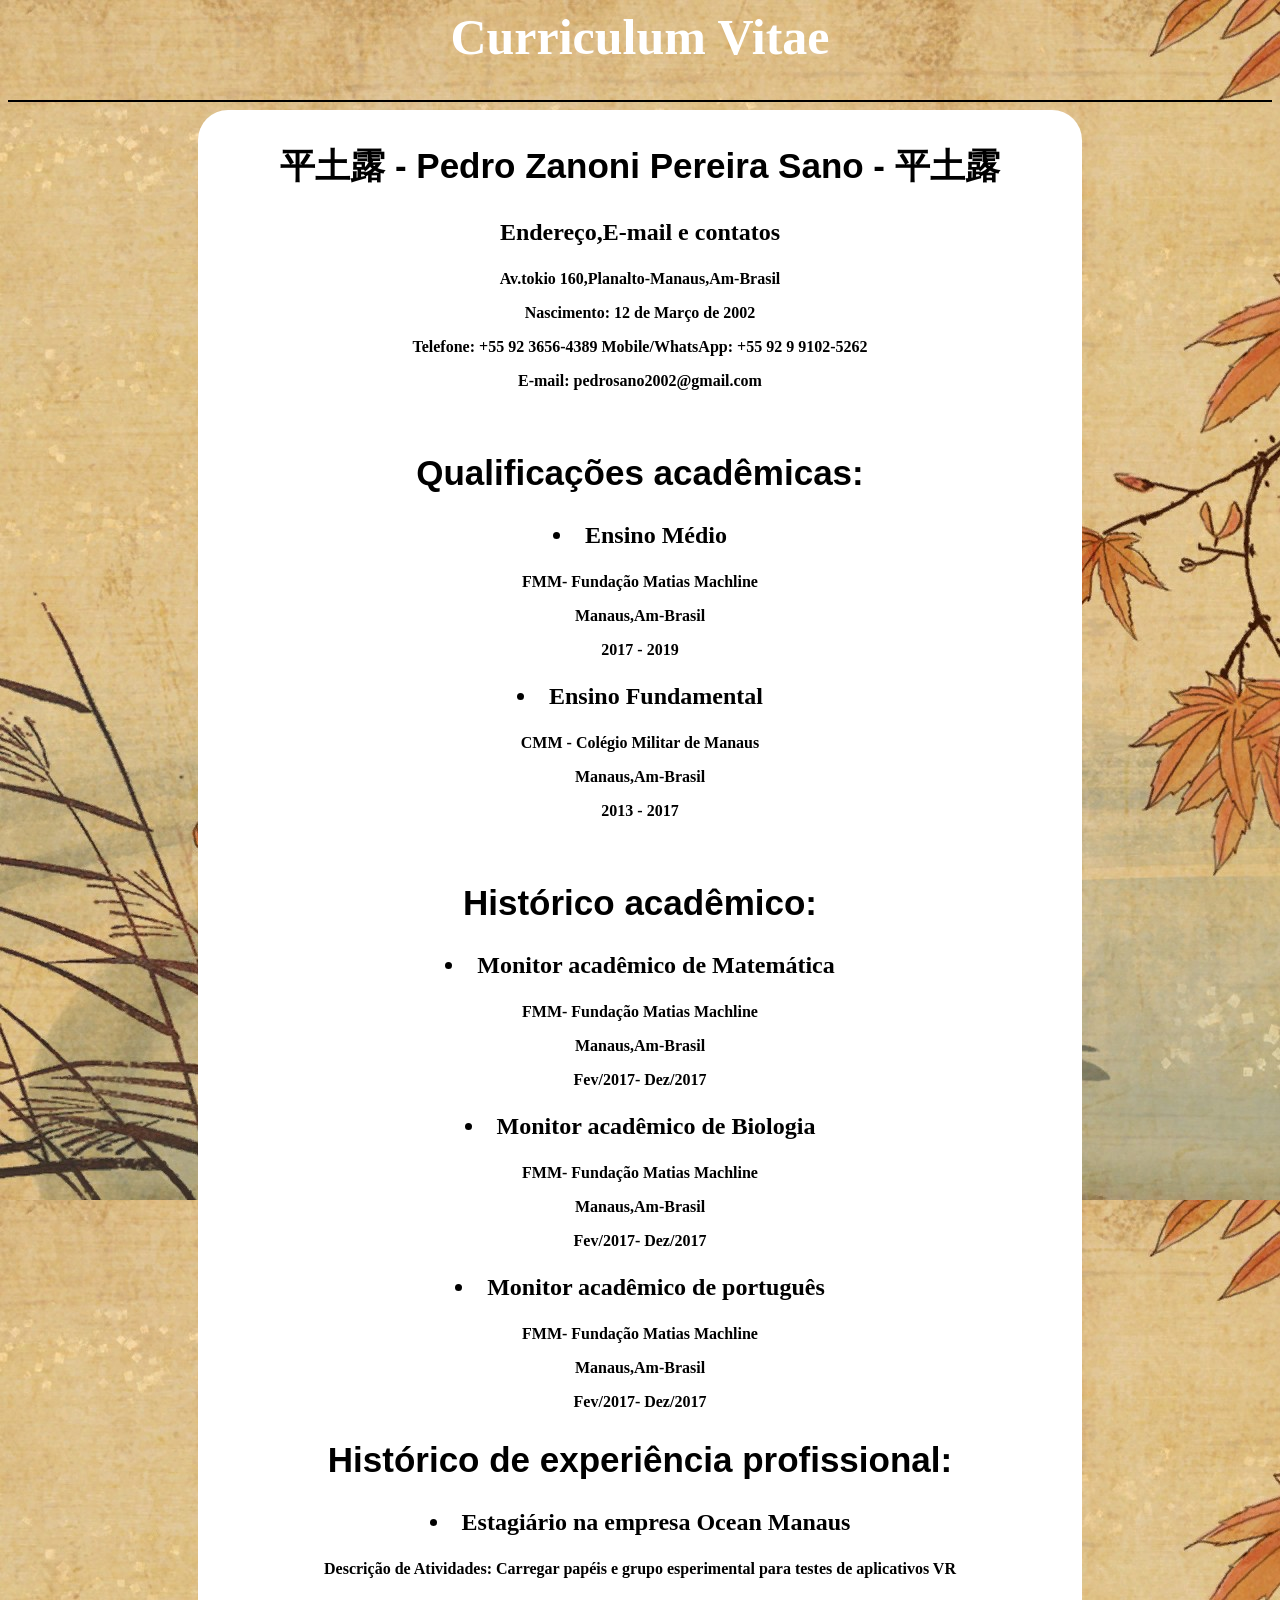
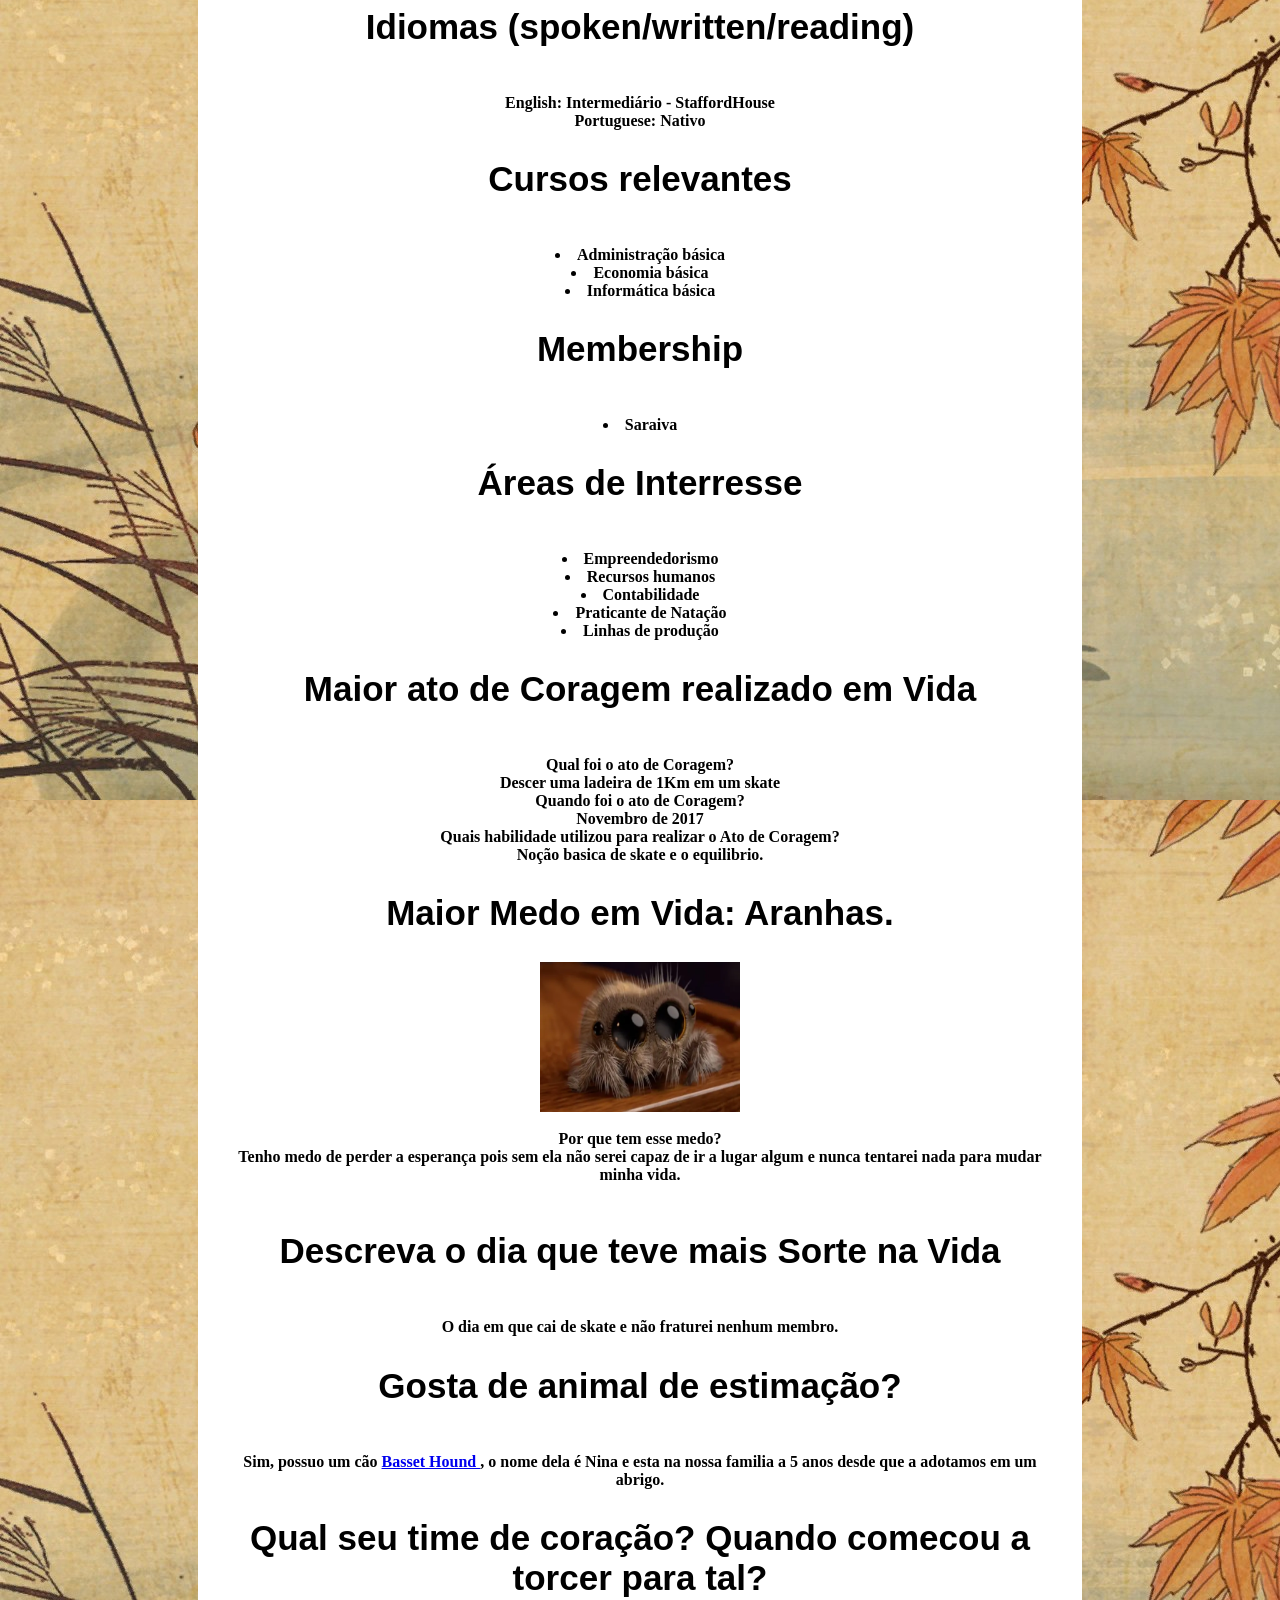
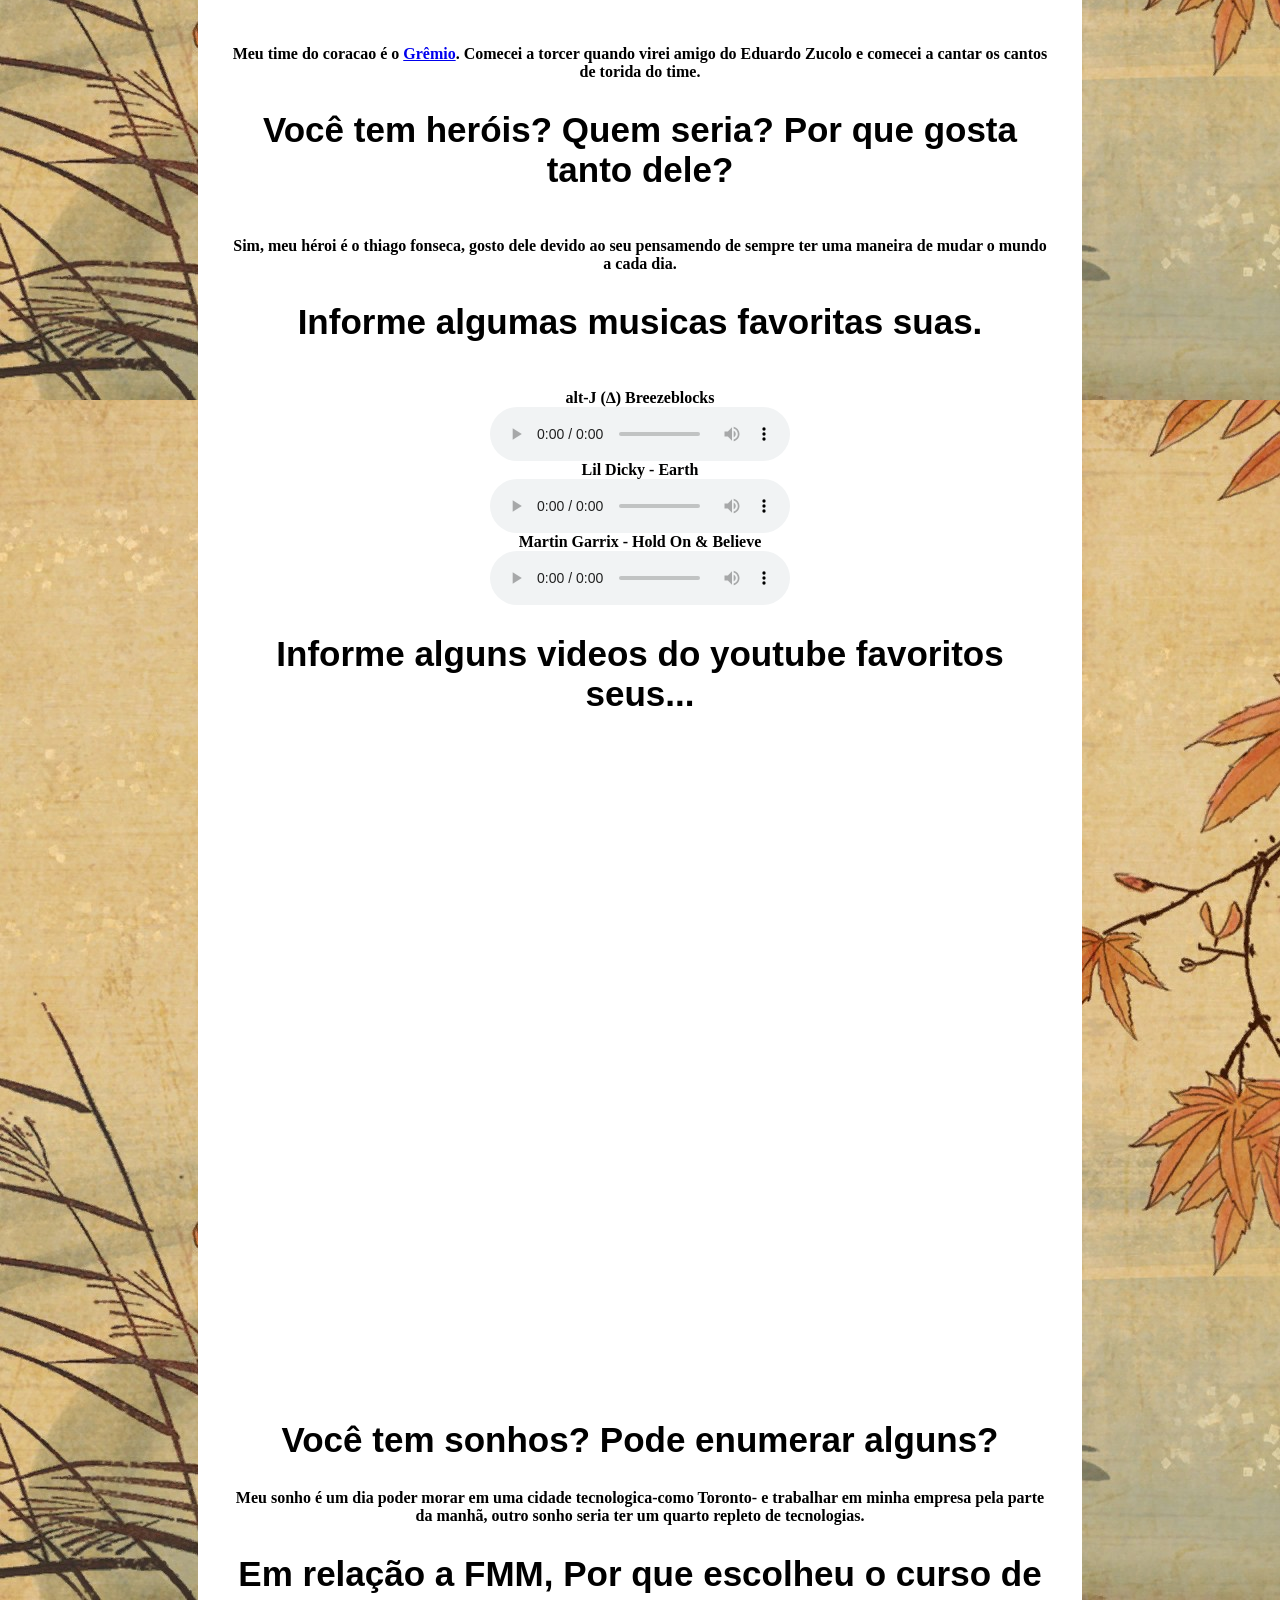
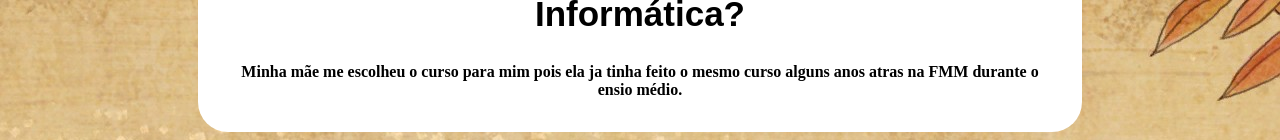
==== index.html @ c04ef2ca "Rename curii.html to index.html" ====
<html>
    <head>
    <title>Documento Pedro Sano</title>
    <meta content ="text/html" charset="utf-8">
  
    </head>
	<LINK rel="stylesheet" href="style.css" >
    <body >
    
        <h1 align="center"> Curriculum Vitae </h1>
       
       
        <hr/>
		
		<table>
		<th>
		
		<!--> <!--><!--> <!--><!--> <!--><!--> <!-->
		 <p><h2>平土露 - Pedro Zanoni Pereira Sano - 平土露</h2></p>
        
        <!--> <!--><!--> <!--><!--> <!--><!--> <!-->
		
        <p><h3> Endereço,E-mail e contatos</u></h3></p>
        <!--> <!--><!--> <!--><!--> <!--><!--> <!-->

        <p>Av.tokio 160,Planalto-Manaus,Am-Brasil</p>
        <p>Nascimento: 12 de Março de 2002</p>
        <p>Telefone: +55 92 3656-4389 Mobile/WhatsApp: +55 92 9 9102-5262 </p>
        <p>E-mail: pedrosano2002@gmail.com </p>
        <p></p>
        <br>
        <!--> <!--><!--> <!--><!--> <!--><!--> <!-->
        <p><h2>Qualificações acadêmicas:</u></h2></p>
        <!--> <!--><!--> <!--><!--> <!--><!--> <!-->
    
    
        <p><h3><li>Ensino Médio</h3></p></li>
        <p>FMM- Fundação Matias Machline</p>
        <p>Manaus,Am-Brasil</p>
        <p>2017 - 2019</p>
 
        <p><h3><li>Ensino Fundamental</h3></p>
        <p>CMM - Colégio Militar de Manaus</p>
        <p>Manaus,Am-Brasil</p>
        <p>2013 - 2017</p>
        <br>
        <!--> <!--><!--> <!--><!--> <!--><!--> <!-->
        <p><h2>Histórico acadêmico:</u></h2></p>
        <!--> <!--><!--> <!--><!--> <!--><!--> <!-->
    
    
        <h3><li>Monitor acadêmico de Matemática</h3>
        <p>FMM- Fundação Matias Machline</p>
        <p>Manaus,Am-Brasil</p>
        <p>Fev/2017- Dez/2017</p>
    
        <h3><li>Monitor acadêmico de Biologia</h3>
        <p>FMM- Fundação Matias Machline</p>
        <p>Manaus,Am-Brasil</p>
        <p>Fev/2017- Dez/2017</p>
    
       <h3><li>Monitor acadêmico de português</h3>
        <p>FMM- Fundação Matias Machline</p>
        <p>Manaus,Am-Brasil</p>
        <p>Fev/2017- Dez/2017</p>
        <!--> <!--><!--> <!--><!--> <!--><!--> <!-->
        <p><h2>Histórico de experiência profissional: </h2></p>
        <!--> <!--><!--> <!--><!--> <!--><!--> <!-->
    
    
        <h3><li>Estagiário na empresa Ocean Manaus</h3>
        <p>Descrição de Atividades:</u> Carregar papéis e grupo esperimental para testes de aplicativos VR</p>
    
        <!--> <!--><!--> <!--><!--> <!--><!--> <!-->
        <p><h2>Idiomas (spoken/written/reading)</u></h2></p>
        <!--> <!--><!--> <!--><!--> <!--><!--> <!-->
        <br><b>English: Intermediário - StaffordHouse</b>
        <br><b>Portuguese: Nativo</b>
    
        <!--> <!--><!--> <!--><!--> <!--><!--> <!-->
        <p><h2>Cursos relevantes</u></h2></p>
        <!--> <!--><!--> <!--><!--> <!--><!--> <!-->
        <br><li>Administração básica
        <br><li>Economia básica
        <br><li>Informática básica
    
        <!--> <!--><!--> <!--><!--> <!--><!--> <!-->
        <p><h2>Membership</u></h2></p>
        <!--> <!--><!--> <!--><!--> <!--><!--> <!-->
        <br><li>Saraiva
    
        <!--> <!--><!--> <!--><!--> <!--><!--> <!-->
        <p><h2>Áreas de Interresse</u></h2></p>
        <!--> <!--><!--> <!--><!--> <!--><!--> <!-->
        <br><li>Empreendedorismo
        <br> <li>Recursos humanos
        <br><li>Contabilidade
        <br><li>Praticante de Natação
        <br><li>Linhas de produção
    
        <!--> <!--><!--> <!--><!--> <!--><!--> <!-->
        <p><h2>Maior ato de Coragem realizado em Vida</u></h2></p>
        <!--> <!--><!--> <!--><!--> <!--><!--> <!-->
        <br>Qual foi o ato de Coragem?</u>
        <br>Descer uma ladeira de 1Km em um skate
        <br>Quando foi o ato de Coragem?</u>
        <br>Novembro de 2017
        <br>Quais habilidade utilizou para realizar o Ato de Coragem?</u>
        <br>Noção basica de skate e o equilibrio. <br>       
       
         <!--> <!--><!--> <!--><!--> <!--><!--> <!-->
        <p><h2>Maior Medo em Vida: Aranhas. </u></h2></p>
		<img width="200px" height="150px" src="ara.jpg"/> 
        <!--> <!--><!--> <!--><!--> <!--><!--> <!-->
         <br>
         
           <br>Por que tem esse medo?</u>
           <br>Tenho medo de perder a esperança pois sem ela não serei capaz de ir a lugar algum e nunca tentarei nada para mudar minha vida.
        <br><br>
        <!--> <!--><!--> <!--><!--> <!--><!--> <!-->
        <p><h2>Descreva o dia que teve mais Sorte na Vida</u></h2></p>
        <!--> <!--><!--> <!--><!--> <!--><!--> <!-->
        <br>O dia em que cai de skate e não fraturei nenhum membro.
        <br>
        <!--> <!--><!--> <!--><!--> <!--><!--> <!-->
        <p><h2>Gosta de animal de estimação?</u></h2></p>
        <!--> <!--><!--> <!--><!--> <!--><!--> <!-->
        <br>Sim, possuo um cão <A href="https://tudosobrecachorros.com.br/basset-hound/" TARGET="_blank">Basset Hound <a>, o nome dela é Nina e esta na nossa familia a 5 anos desde que a adotamos em um abrigo.
    
      <br>
        <!--> <!--><!--> <!--><!--> <!--><!--> <!-->
        <p><h2>Qual seu time de coração? Quando comecou a torcer para tal?</h2></p></u>
        <!--> <!--><!--> <!--><!--> <!--><!--> <!-->
    
        <br>Meu time do coracao é o <A href="https://gremiomania.com.br/" TARGET="_blank" >Grêmio</a>. Comecei a torcer quando virei amigo do Eduardo Zucolo e comecei a cantar os cantos de torida do time.
        <br>
        <!--> <!--><!--> <!--><!--> <!--><!--> <!-->
        <p><h2>Você tem heróis? Quem seria? Por que gosta tanto dele?</h2></p></u>
        <!--> <!--><!--> <!--><!--> <!--><!--> <!-->
      <br>
        Sim, meu héroi é o thiago fonseca, gosto dele devido ao seu pensamendo de sempre ter uma maneira de mudar o mundo a cada dia.
        <br>
        <!--> <!--><!--> <!--><!--> <!--><!--> <!-->
        <p><h2>Informe algumas musicas favoritas suas.</h2></p></u>
        <!--> <!--><!--> <!--><!--> <!--><!--> <!-->
     
      <br>
		alt-J (∆) Breezeblocks<br>
       <audio controls>

			<source src="musica1.mp3" type="audio/mp3">

			Seu navegador não suporta áudio tag. 
		</audio>
	  <br>
	  Lil Dicky - Earth<br>
		<audio controls>

			<source src="musica2.mp3" type="audio/mp3">

			Seu navegador não suporta áudio tag.
		</audio>
	   <br>
		Martin Garrix - Hold On & Believe<br>
		<audio controls>

			<source src="musica3.mp3" type="audio/mp3">

			Seu navegador não suporta áudio tag. 
		</audio>
    <br>

      <!--> <!--><!--> <!--><!--> <!--><!--> <!-->
        <p><h2>Informe alguns videos do youtube favoritos seus...</h2></p></u>
      <!--> <!--><!--> <!--><!--> <!--><!--> <!-->
           
            <br>
			<iframe width="460" height="315" src="https://www.youtube.com/embed/Vo6HXsHgizc" frameborder="0" allow="accelerometer; autoplay; encrypted-media; gyroscope; picture-in-picture" allowfullscreen></iframe>
			<br>
			<iframe width="460" height="315" src="https://www.youtube.com/embed/yWd4mzGqQYo" frameborder="0" allow="accelerometer; autoplay; encrypted-media; gyroscope; picture-in-picture" allowfullscreen></iframe>
			<br>
       
        <!--> <!--><!--> <!--><!--> <!--><!--> <!-->
        <p><h2>Você tem sonhos? Pode enumerar alguns?</h2></p></u>
        <!--> <!--><!--> <!--><!--> <!--><!--> <!-->
			Meu sonho é um dia poder morar em uma cidade tecnologica-como Toronto- e trabalhar em minha empresa pela parte da manhã, outro sonho seria ter um quarto repleto de tecnologias.
		<br>
        <!--> <!--><!--> <!--><!--> <!--><!--> <!-->
        <p><h2>Em relação a FMM, Por que escolheu o curso de Informática?</h2></p></u>
        <!--> <!--><!--> <!--><!--> <!--><!--> <!-->
        Minha mãe me escolheu o curso para mim pois ela ja tinha feito o mesmo curso alguns anos atras na FMM durante o ensio médio.
       
    
    
    </th>
		</table>
    </body>
 </html>
---- style.css ----
body{
	background-image: url("b.jpg");
}
table{
background-color:white;
	text-align:center;
	align:center;
	border-radius:30px;
	size:60px;
	margin:auto;
	padding:30px;
	width:70%;
}
h3{color:black;
 font-size:24px; 
 font-family:tahoma;
 }

h1{
	color:white;
 font-size:50px; 
 font-family:timesnewroman;
 }


 h2{color:black ;
 font-size:35px; 
 font-family:arial;
 }
 hr{
	 height:2px;
	 background-color:black;
	 border-style:none;
 }
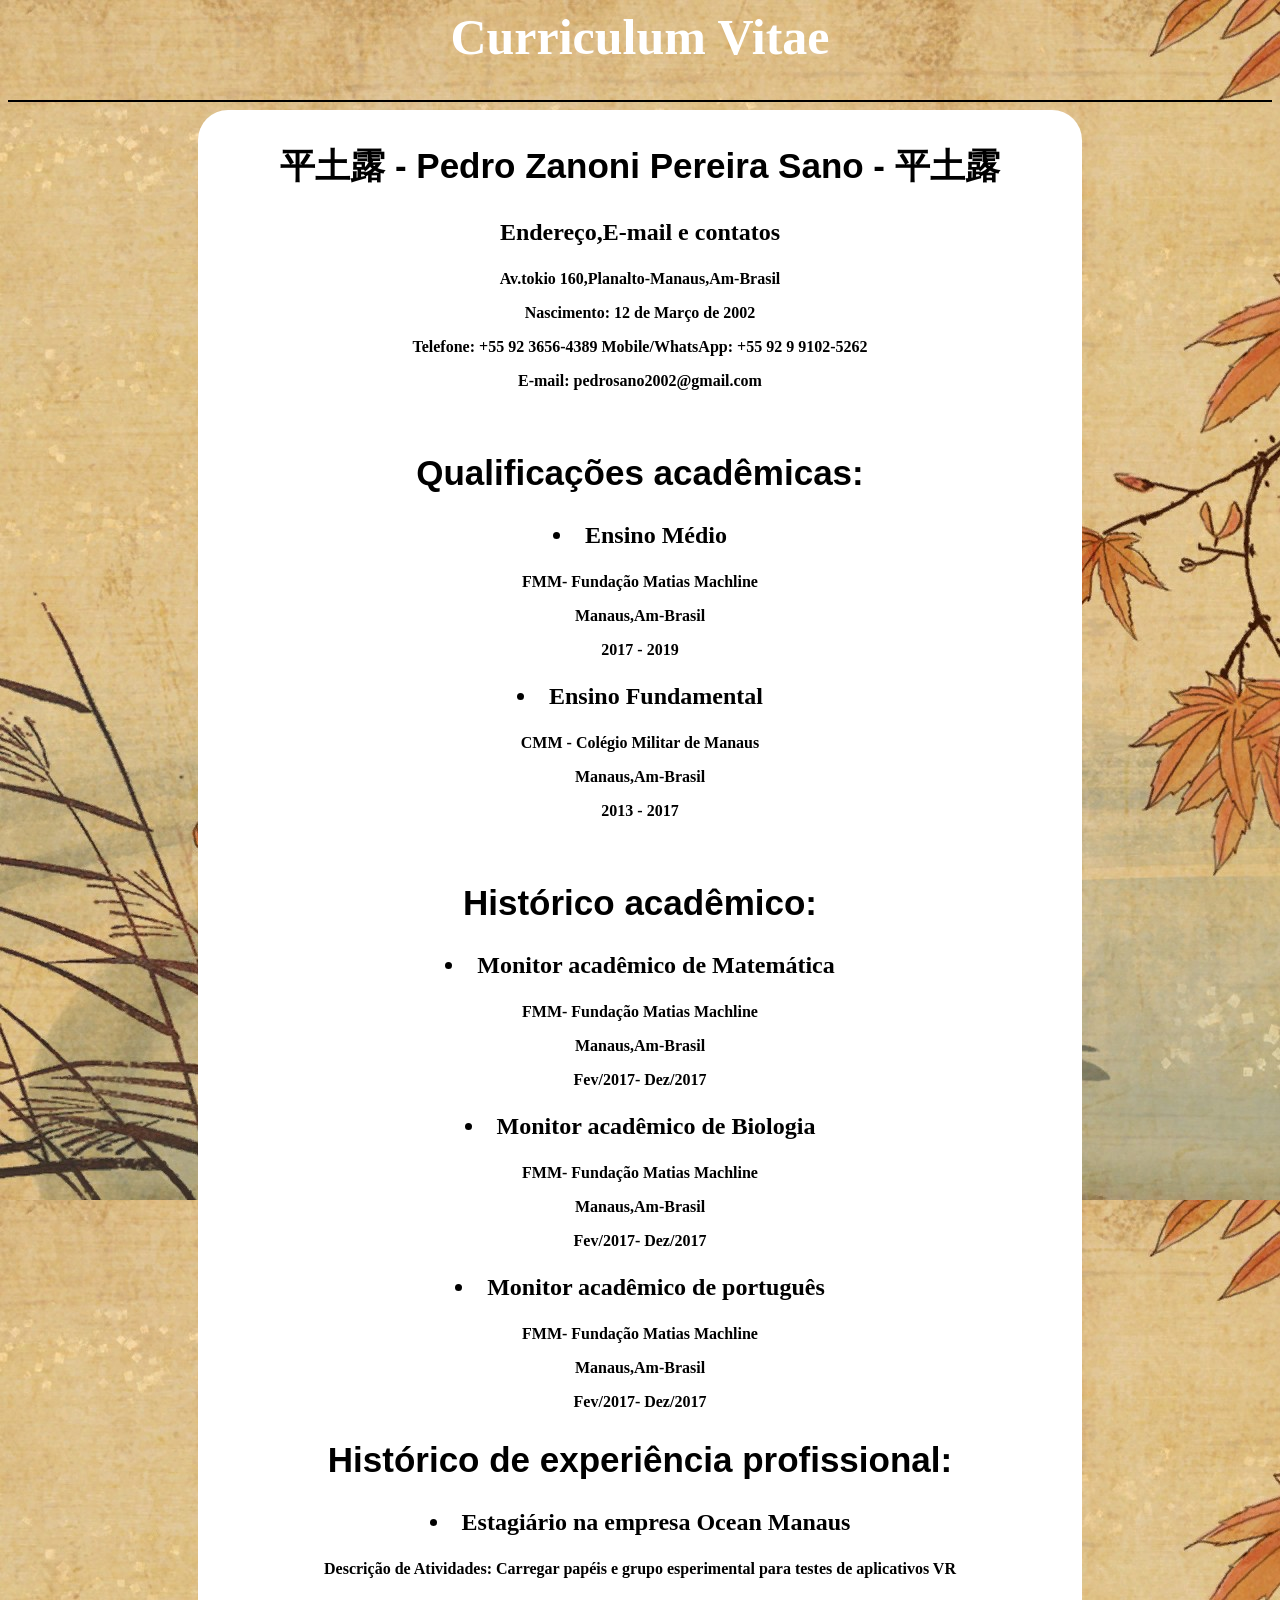
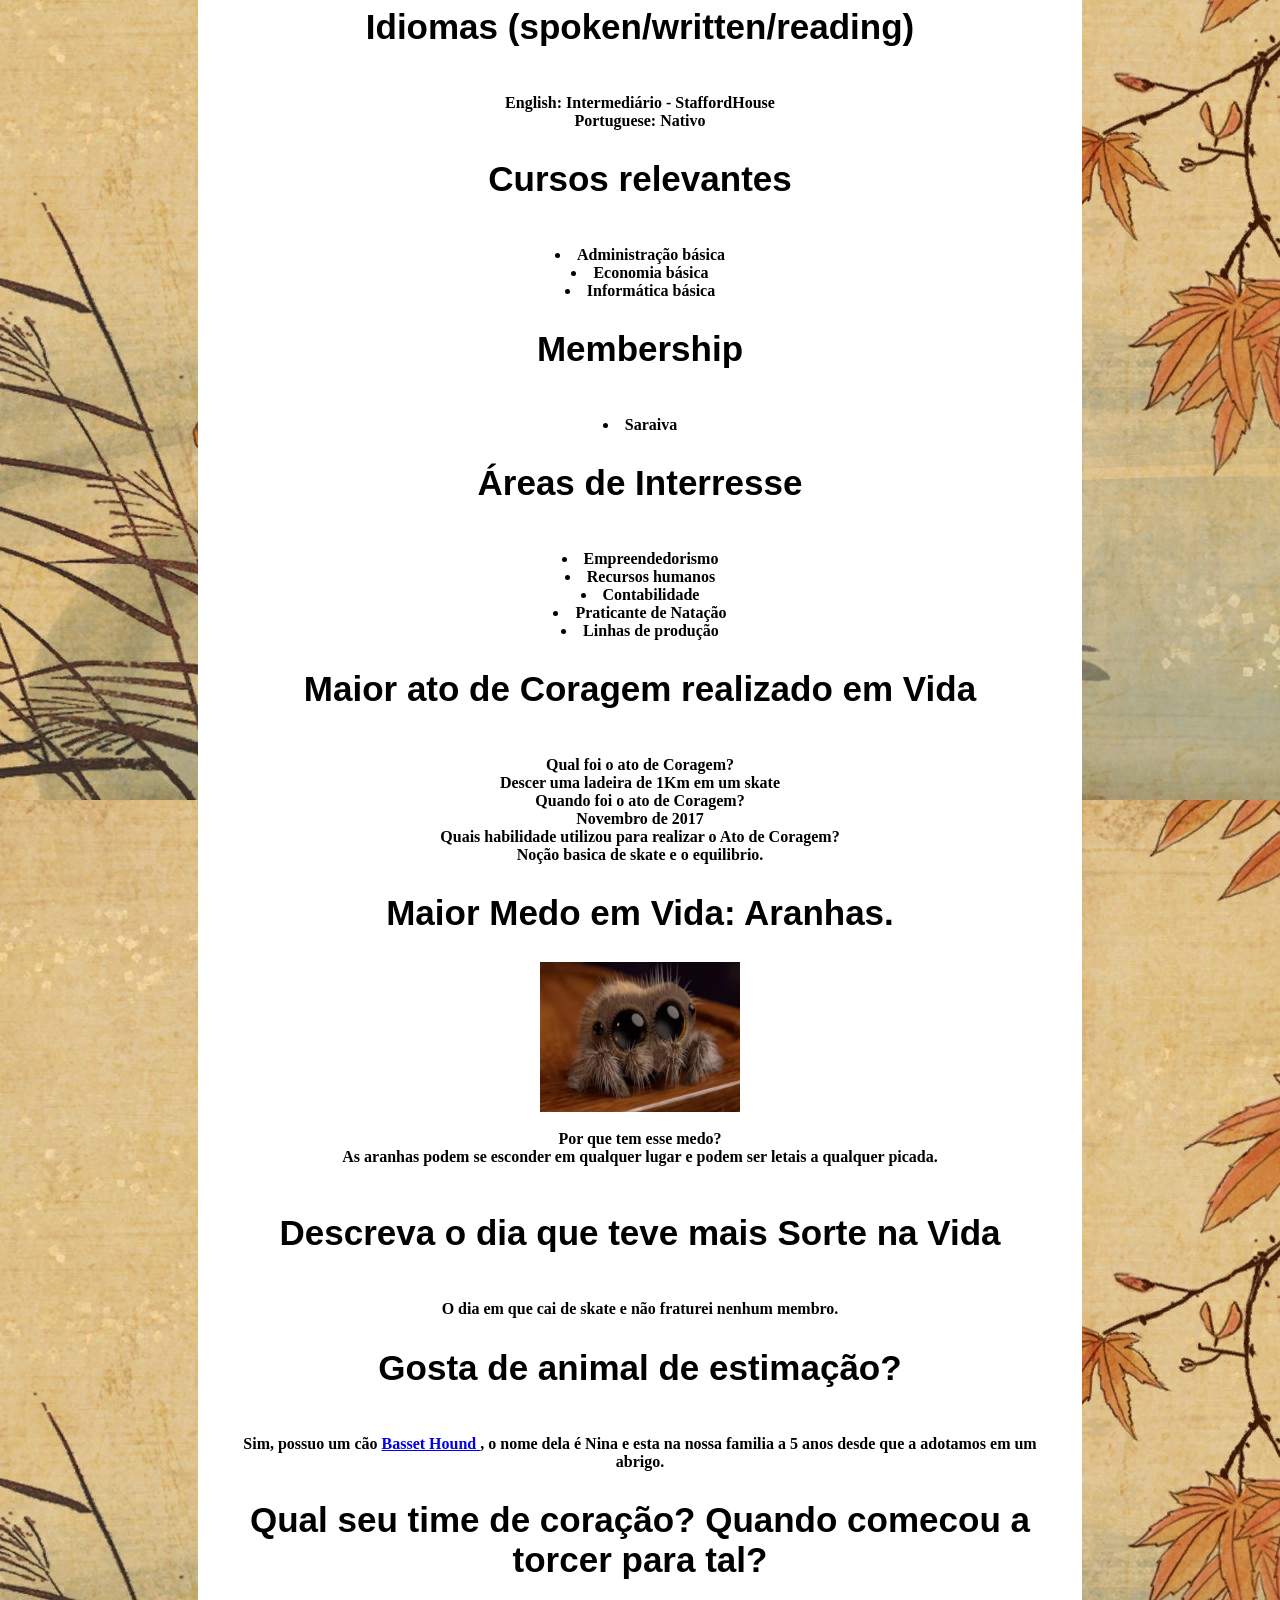
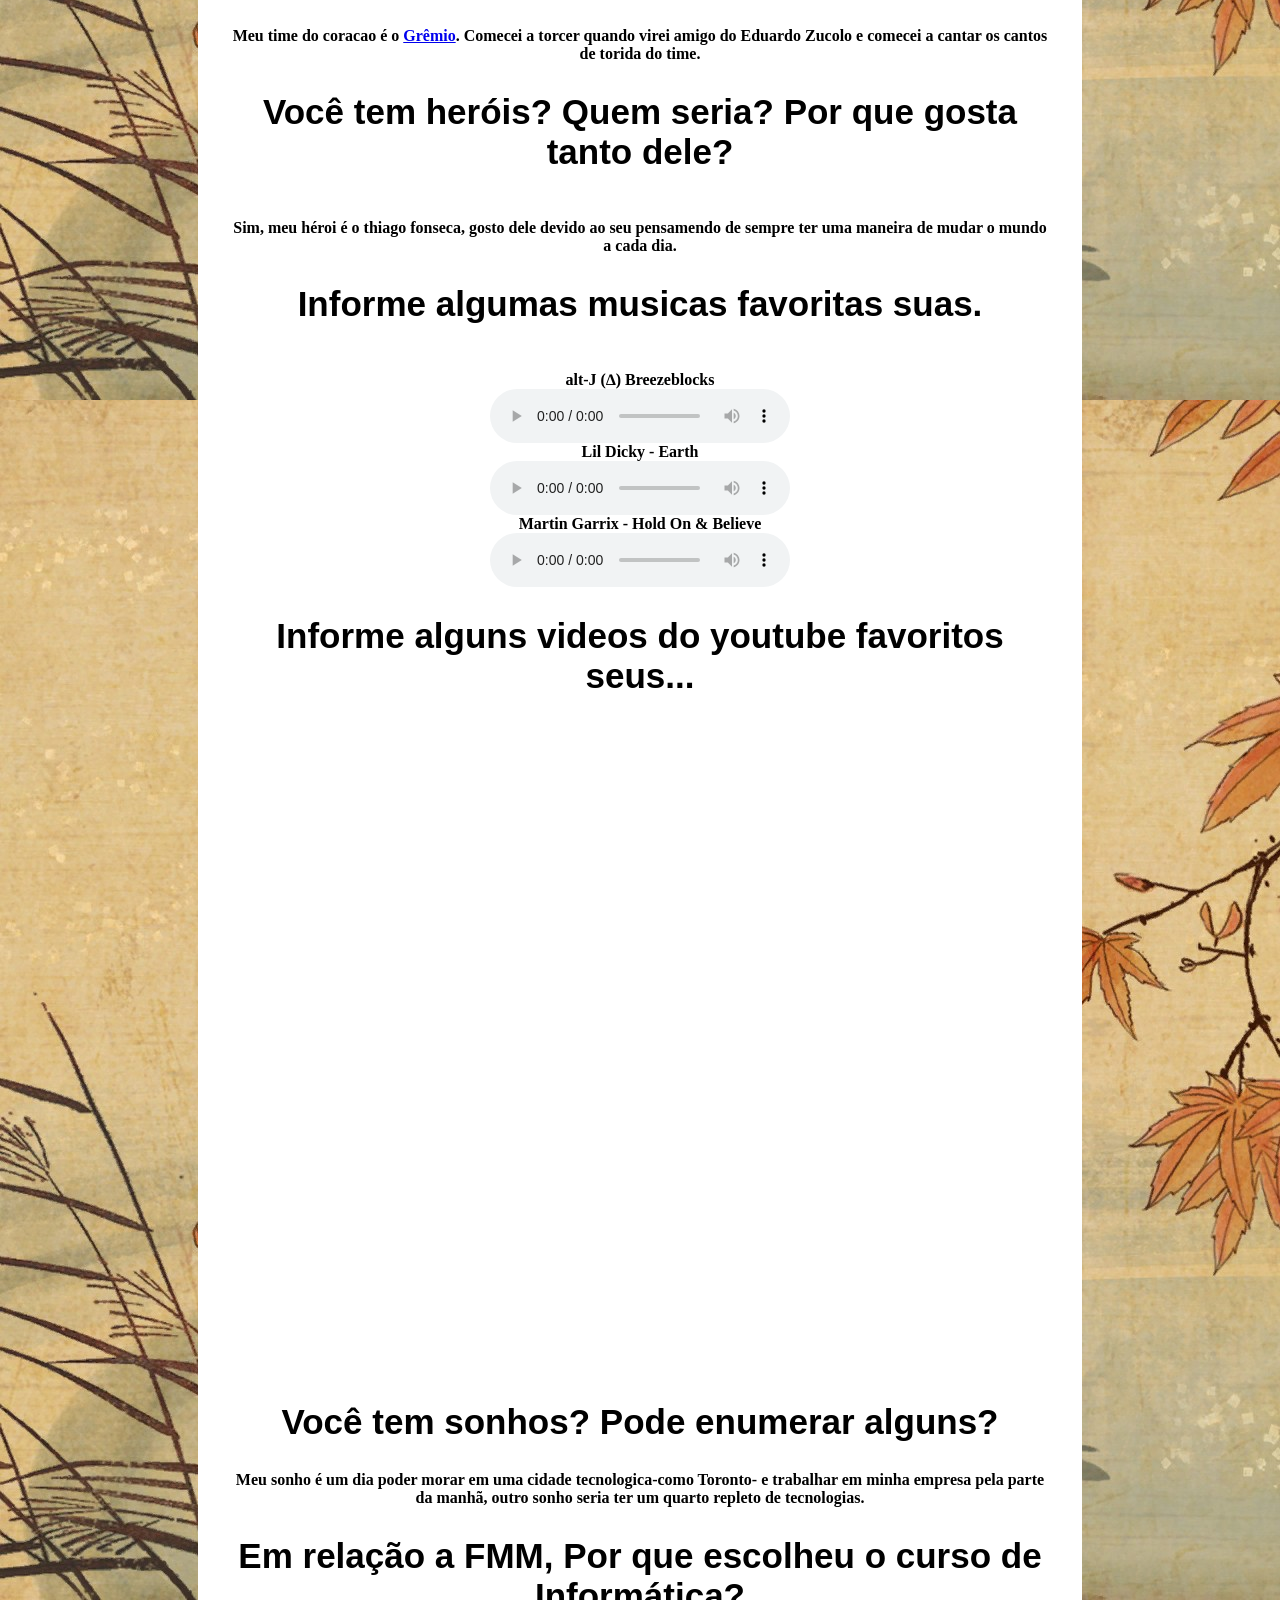
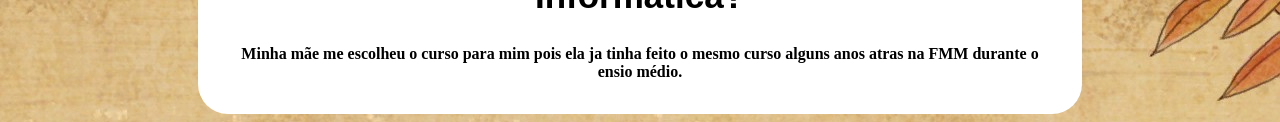
==== commit e44ed783: "Update index.html" ====
--- a/index.html
+++ b/index.html
@@ -115,7 +115,7 @@
          <br>
          
            <br>Por que tem esse medo?</u>
-           <br>Tenho medo de perder a esperança pois sem ela não serei capaz de ir a lugar algum e nunca tentarei nada para mudar minha vida.
+           <br>As aranhas podem se esconder em qualquer lugar e podem ser letais a qualquer picada.
         <br><br>
         <!--> <!--><!--> <!--><!--> <!--><!--> <!-->
         <p><h2>Descreva o dia que teve mais Sorte na Vida</u></h2></p>
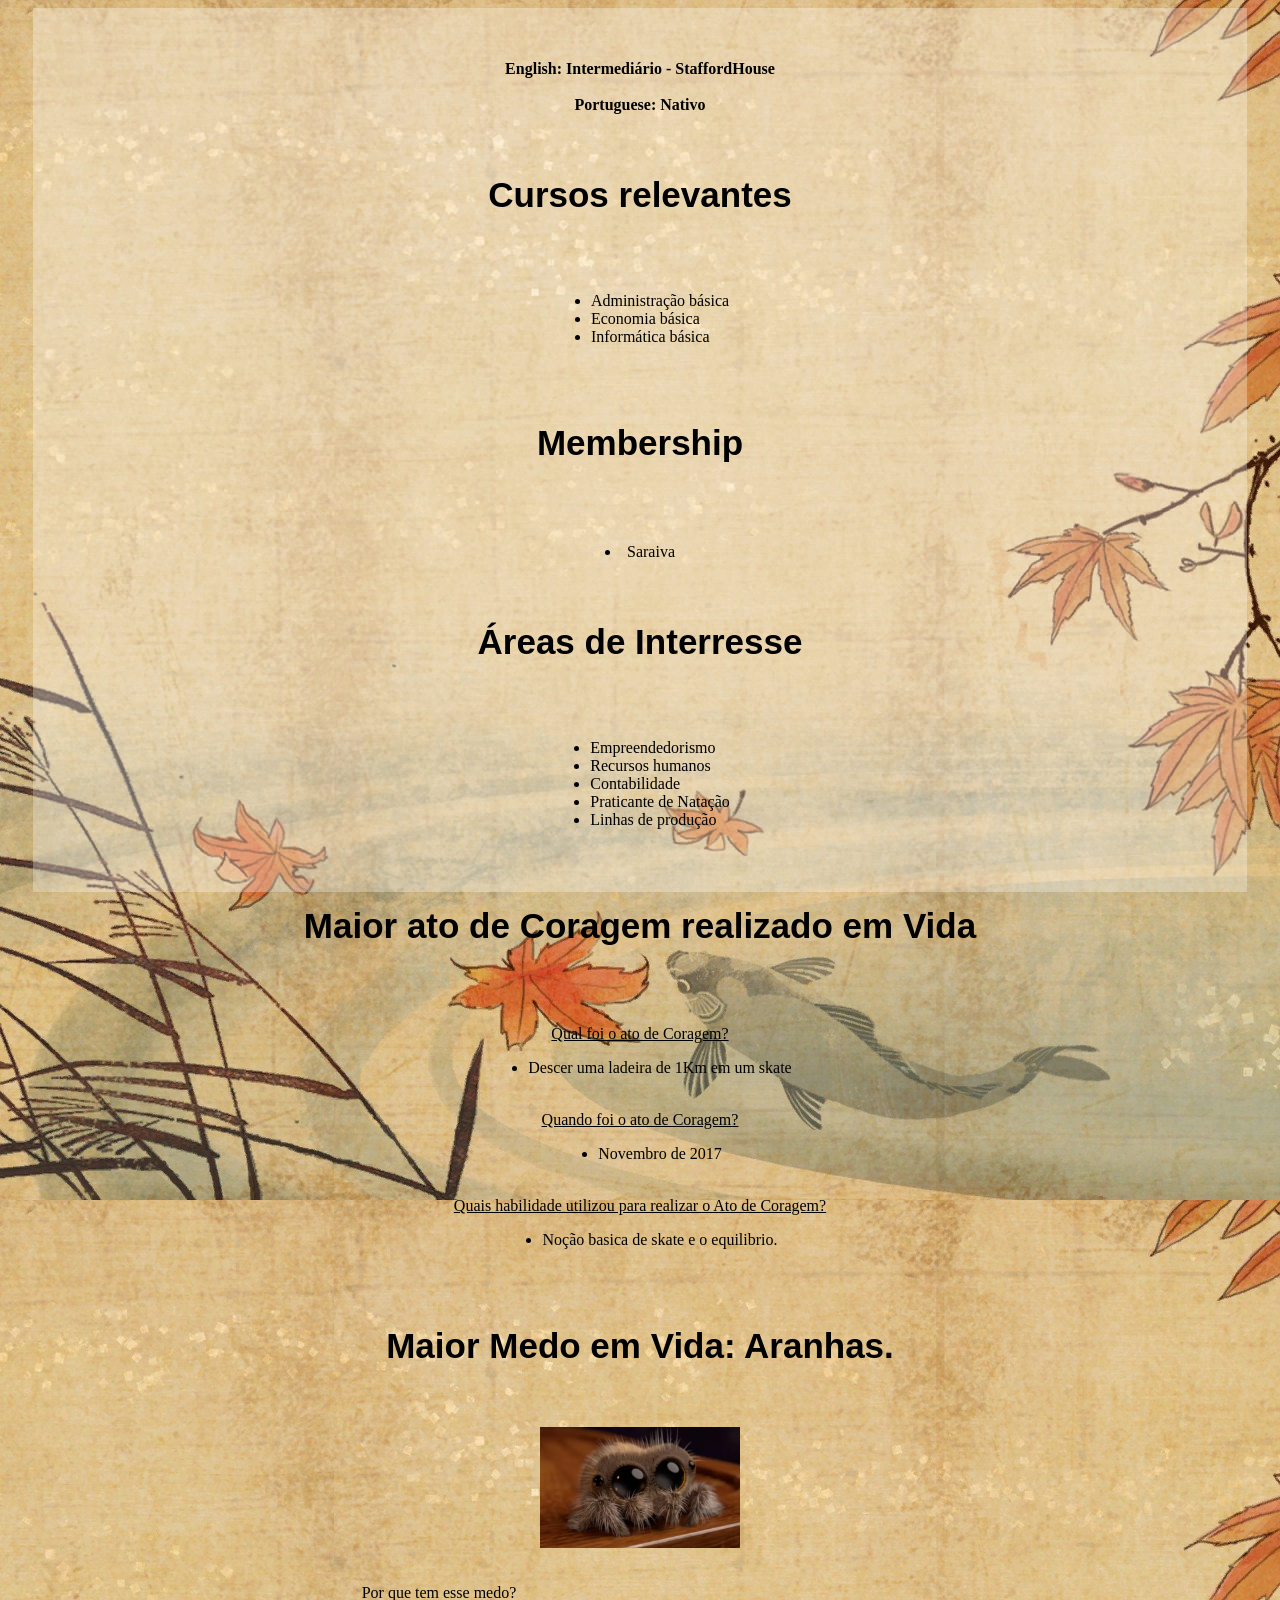
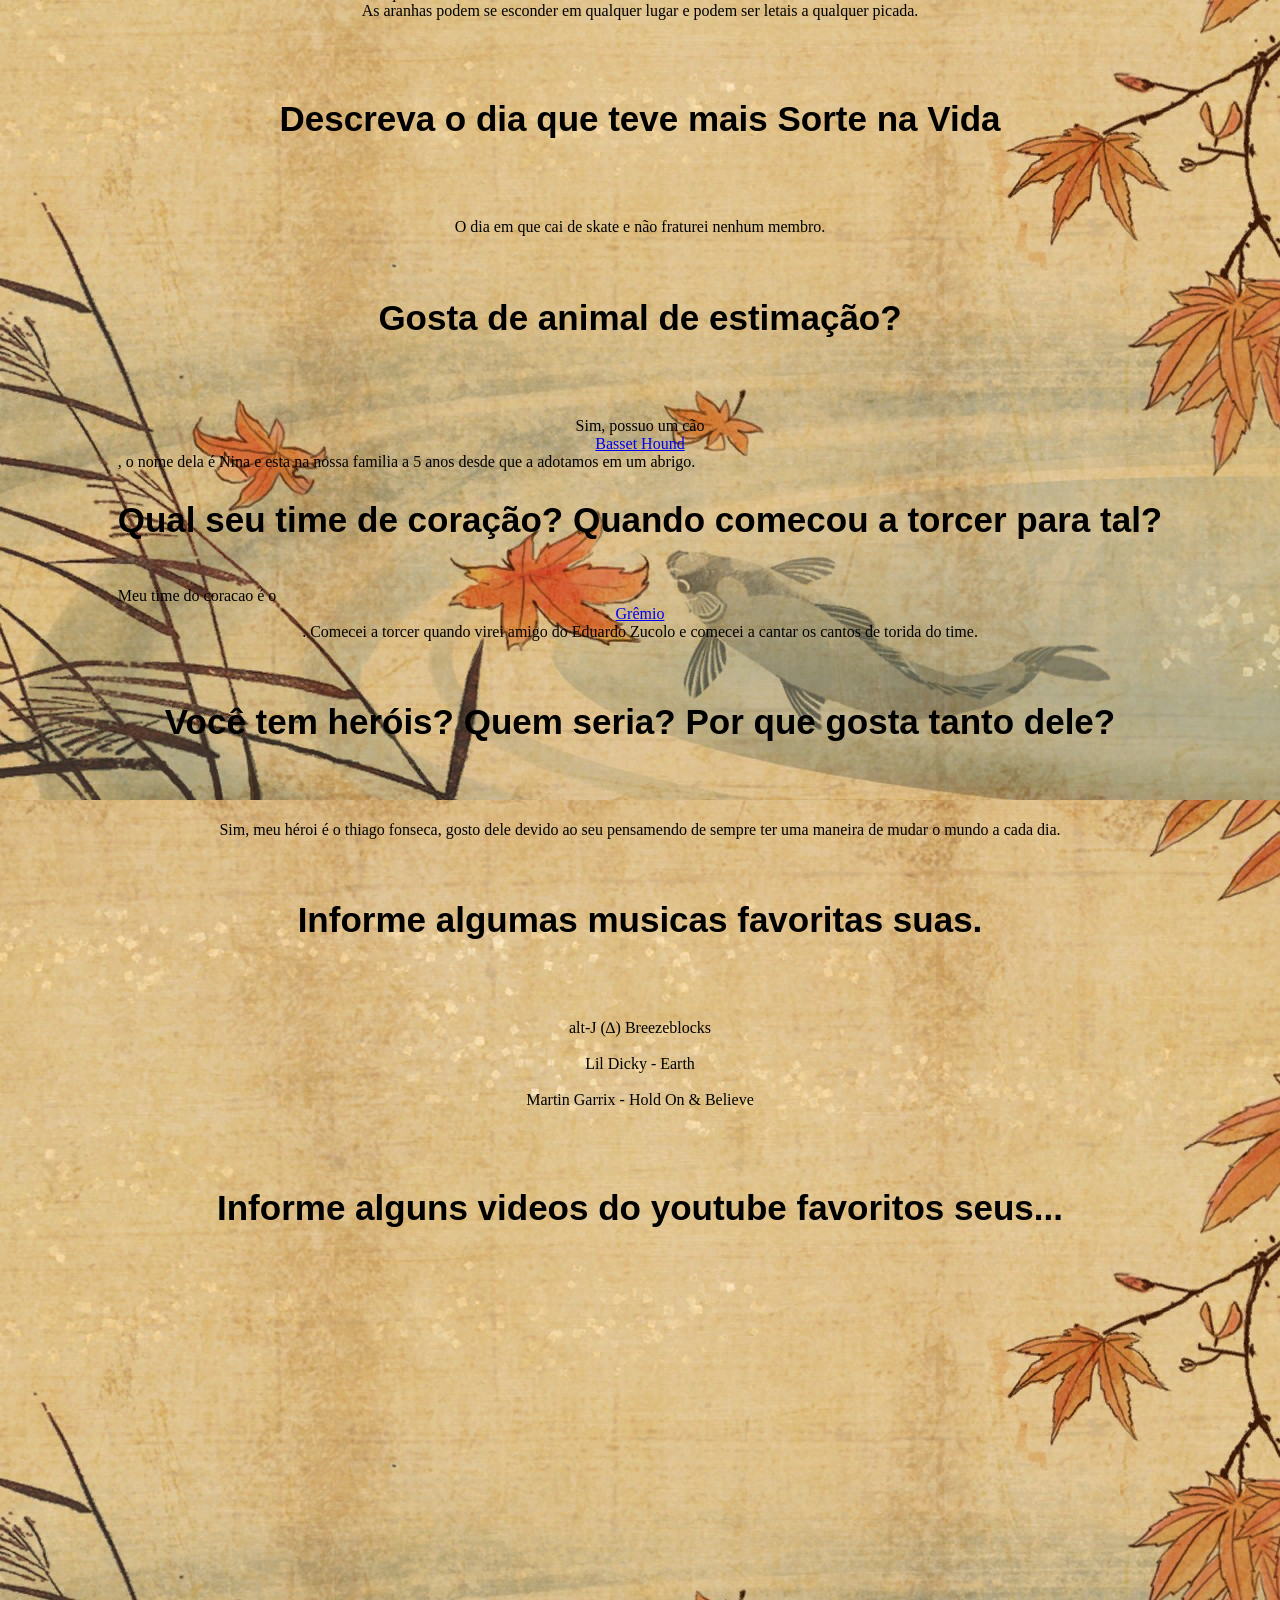
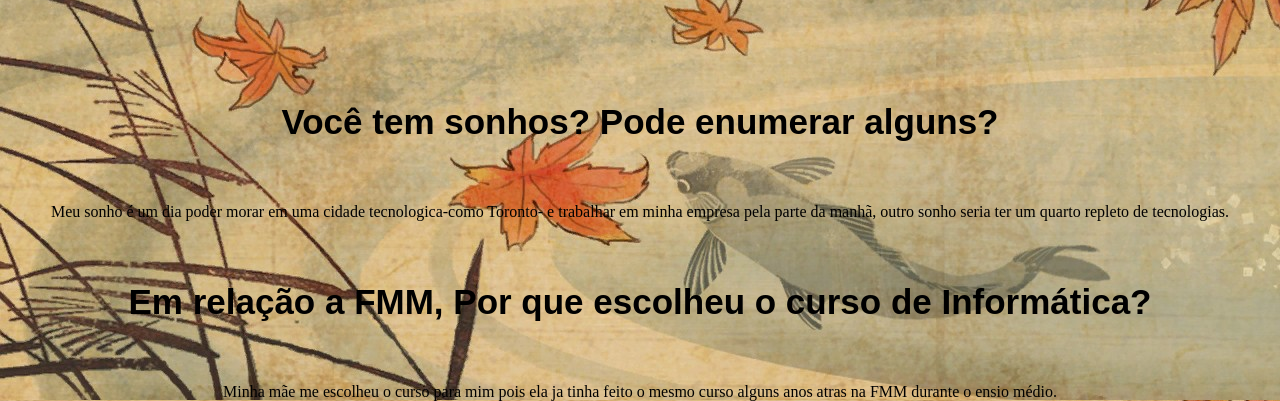
==== commit 3687faf5: "currículo responsivo s2" ====
--- a/index.html
+++ b/index.html
@@ -1,198 +1,296 @@
 <html>
-    <head>
-    <title>Documento Pedro Sano</title>
-    <meta content ="text/html" charset="utf-8">
-  
-    </head>
-	<LINK rel="stylesheet" href="style.css" >
-    <body >
-    
-        <h1 align="center"> Curriculum Vitae </h1>
-       
-       
-        <hr/>
-		
-		<table>
-		<th>
-		
-		<!--> <!--><!--> <!--><!--> <!--><!--> <!-->
-		 <p><h2>平土露 - Pedro Zanoni Pereira Sano - 平土露</h2></p>
-        
-        <!--> <!--><!--> <!--><!--> <!--><!--> <!-->
-		
-        <p><h3> Endereço,E-mail e contatos</u></h3></p>
-        <!--> <!--><!--> <!--><!--> <!--><!--> <!-->
-
-        <p>Av.tokio 160,Planalto-Manaus,Am-Brasil</p>
-        <p>Nascimento: 12 de Março de 2002</p>
-        <p>Telefone: +55 92 3656-4389 Mobile/WhatsApp: +55 92 9 9102-5262 </p>
-        <p>E-mail: pedrosano2002@gmail.com </p>
-        <p></p>
-        <br>
-        <!--> <!--><!--> <!--><!--> <!--><!--> <!-->
-        <p><h2>Qualificações acadêmicas:</u></h2></p>
-        <!--> <!--><!--> <!--><!--> <!--><!--> <!-->
-    
-    
-        <p><h3><li>Ensino Médio</h3></p></li>
-        <p>FMM- Fundação Matias Machline</p>
-        <p>Manaus,Am-Brasil</p>
-        <p>2017 - 2019</p>
- 
-        <p><h3><li>Ensino Fundamental</h3></p>
-        <p>CMM - Colégio Militar de Manaus</p>
-        <p>Manaus,Am-Brasil</p>
-        <p>2013 - 2017</p>
-        <br>
-        <!--> <!--><!--> <!--><!--> <!--><!--> <!-->
-        <p><h2>Histórico acadêmico:</u></h2></p>
-        <!--> <!--><!--> <!--><!--> <!--><!--> <!-->
-    
-    
-        <h3><li>Monitor acadêmico de Matemática</h3>
-        <p>FMM- Fundação Matias Machline</p>
-        <p>Manaus,Am-Brasil</p>
-        <p>Fev/2017- Dez/2017</p>
-    
-        <h3><li>Monitor acadêmico de Biologia</h3>
-        <p>FMM- Fundação Matias Machline</p>
-        <p>Manaus,Am-Brasil</p>
-        <p>Fev/2017- Dez/2017</p>
-    
-       <h3><li>Monitor acadêmico de português</h3>
-        <p>FMM- Fundação Matias Machline</p>
-        <p>Manaus,Am-Brasil</p>
-        <p>Fev/2017- Dez/2017</p>
-        <!--> <!--><!--> <!--><!--> <!--><!--> <!-->
-        <p><h2>Histórico de experiência profissional: </h2></p>
-        <!--> <!--><!--> <!--><!--> <!--><!--> <!-->
-    
-    
-        <h3><li>Estagiário na empresa Ocean Manaus</h3>
-        <p>Descrição de Atividades:</u> Carregar papéis e grupo esperimental para testes de aplicativos VR</p>
-    
-        <!--> <!--><!--> <!--><!--> <!--><!--> <!-->
-        <p><h2>Idiomas (spoken/written/reading)</u></h2></p>
-        <!--> <!--><!--> <!--><!--> <!--><!--> <!-->
-        <br><b>English: Intermediário - StaffordHouse</b>
-        <br><b>Portuguese: Nativo</b>
-    
-        <!--> <!--><!--> <!--><!--> <!--><!--> <!-->
-        <p><h2>Cursos relevantes</u></h2></p>
-        <!--> <!--><!--> <!--><!--> <!--><!--> <!-->
-        <br><li>Administração básica
-        <br><li>Economia básica
-        <br><li>Informática básica
-    
-        <!--> <!--><!--> <!--><!--> <!--><!--> <!-->
-        <p><h2>Membership</u></h2></p>
-        <!--> <!--><!--> <!--><!--> <!--><!--> <!-->
-        <br><li>Saraiva
-    
-        <!--> <!--><!--> <!--><!--> <!--><!--> <!-->
-        <p><h2>Áreas de Interresse</u></h2></p>
-        <!--> <!--><!--> <!--><!--> <!--><!--> <!-->
-        <br><li>Empreendedorismo
-        <br> <li>Recursos humanos
-        <br><li>Contabilidade
-        <br><li>Praticante de Natação
-        <br><li>Linhas de produção
-    
-        <!--> <!--><!--> <!--><!--> <!--><!--> <!-->
-        <p><h2>Maior ato de Coragem realizado em Vida</u></h2></p>
-        <!--> <!--><!--> <!--><!--> <!--><!--> <!-->
-        <br>Qual foi o ato de Coragem?</u>
-        <br>Descer uma ladeira de 1Km em um skate
-        <br>Quando foi o ato de Coragem?</u>
-        <br>Novembro de 2017
-        <br>Quais habilidade utilizou para realizar o Ato de Coragem?</u>
-        <br>Noção basica de skate e o equilibrio. <br>       
-       
-         <!--> <!--><!--> <!--><!--> <!--><!--> <!-->
-        <p><h2>Maior Medo em Vida: Aranhas. </u></h2></p>
-		<img width="200px" height="150px" src="ara.jpg"/> 
-        <!--> <!--><!--> <!--><!--> <!--><!--> <!-->
-         <br>
-         
-           <br>Por que tem esse medo?</u>
-           <br>As aranhas podem se esconder em qualquer lugar e podem ser letais a qualquer picada.
-        <br><br>
-        <!--> <!--><!--> <!--><!--> <!--><!--> <!-->
-        <p><h2>Descreva o dia que teve mais Sorte na Vida</u></h2></p>
-        <!--> <!--><!--> <!--><!--> <!--><!--> <!-->
-        <br>O dia em que cai de skate e não fraturei nenhum membro.
-        <br>
-        <!--> <!--><!--> <!--><!--> <!--><!--> <!-->
-        <p><h2>Gosta de animal de estimação?</u></h2></p>
-        <!--> <!--><!--> <!--><!--> <!--><!--> <!-->
-        <br>Sim, possuo um cão <A href="https://tudosobrecachorros.com.br/basset-hound/" TARGET="_blank">Basset Hound <a>, o nome dela é Nina e esta na nossa familia a 5 anos desde que a adotamos em um abrigo.
-    
-      <br>
-        <!--> <!--><!--> <!--><!--> <!--><!--> <!-->
-        <p><h2>Qual seu time de coração? Quando comecou a torcer para tal?</h2></p></u>
-        <!--> <!--><!--> <!--><!--> <!--><!--> <!-->
-    
-        <br>Meu time do coracao é o <A href="https://gremiomania.com.br/" TARGET="_blank" >Grêmio</a>. Comecei a torcer quando virei amigo do Eduardo Zucolo e comecei a cantar os cantos de torida do time.
-        <br>
-        <!--> <!--><!--> <!--><!--> <!--><!--> <!-->
-        <p><h2>Você tem heróis? Quem seria? Por que gosta tanto dele?</h2></p></u>
-        <!--> <!--><!--> <!--><!--> <!--><!--> <!-->
-      <br>
-        Sim, meu héroi é o thiago fonseca, gosto dele devido ao seu pensamendo de sempre ter uma maneira de mudar o mundo a cada dia.
-        <br>
-        <!--> <!--><!--> <!--><!--> <!--><!--> <!-->
-        <p><h2>Informe algumas musicas favoritas suas.</h2></p></u>
-        <!--> <!--><!--> <!--><!--> <!--><!--> <!-->
-     
-      <br>
-		alt-J (∆) Breezeblocks<br>
-       <audio controls>
-
-			<source src="musica1.mp3" type="audio/mp3">
-
-			Seu navegador não suporta áudio tag. 
-		</audio>
-	  <br>
-	  Lil Dicky - Earth<br>
-		<audio controls>
-
-			<source src="musica2.mp3" type="audio/mp3">
-
-			Seu navegador não suporta áudio tag.
-		</audio>
-	   <br>
-		Martin Garrix - Hold On & Believe<br>
-		<audio controls>
-
-			<source src="musica3.mp3" type="audio/mp3">
-
-			Seu navegador não suporta áudio tag. 
-		</audio>
-    <br>
-
-      <!--> <!--><!--> <!--><!--> <!--><!--> <!-->
-        <p><h2>Informe alguns videos do youtube favoritos seus...</h2></p></u>
-      <!--> <!--><!--> <!--><!--> <!--><!--> <!-->
-           
-            <br>
-			<iframe width="460" height="315" src="https://www.youtube.com/embed/Vo6HXsHgizc" frameborder="0" allow="accelerometer; autoplay; encrypted-media; gyroscope; picture-in-picture" allowfullscreen></iframe>
-			<br>
-			<iframe width="460" height="315" src="https://www.youtube.com/embed/yWd4mzGqQYo" frameborder="0" allow="accelerometer; autoplay; encrypted-media; gyroscope; picture-in-picture" allowfullscreen></iframe>
-			<br>
-       
-        <!--> <!--><!--> <!--><!--> <!--><!--> <!-->
-        <p><h2>Você tem sonhos? Pode enumerar alguns?</h2></p></u>
-        <!--> <!--><!--> <!--><!--> <!--><!--> <!-->
-			Meu sonho é um dia poder morar em uma cidade tecnologica-como Toronto- e trabalhar em minha empresa pela parte da manhã, outro sonho seria ter um quarto repleto de tecnologias.
-		<br>
-        <!--> <!--><!--> <!--><!--> <!--><!--> <!-->
-        <p><h2>Em relação a FMM, Por que escolheu o curso de Informática?</h2></p></u>
-        <!--> <!--><!--> <!--><!--> <!--><!--> <!-->
-        Minha mãe me escolheu o curso para mim pois ela ja tinha feito o mesmo curso alguns anos atras na FMM durante o ensio médio.
-       
-    
-    
-    </th>
-		</table>
-    </body>
- </html>
+
+<head>
+  <title>Documento Pedro Sano</title>
+  <meta content="text/html" charset="utf-8">
+
+</head>
+<LINK rel="stylesheet" href="style.css">
+
+<body>
+  <main>
+    <h1 id="curriculum"> Curriculum Vitae </h1>
+
+
+    <hr />
+    <p>
+      <h2>平土露 - Pedro Zanoni Pereira Sano - 平土露</h2>
+    </p>
+
+
+    <p>
+      <h3> Endereço,E-mail e contatos</u></h3>
+    </p>
+
+    <p>Av.tokio 160,Planalto-Manaus,Am-Brasil</p>
+    <p>Nascimento: 12 de Março de 2002</p>
+    <p>Telefone: +55 92 3656-4389 Mobile/WhatsApp: +55 92 9 9102-5262 </p>
+    <p>E-mail: pedrosano2002@gmail.com </p>
+    <p></p>
+    <br>
+
+    <p>
+      <h2>Qualificações acadêmicas:</u></h2>
+    </p>
+
+
+    <p>
+      <h3>
+        <li>Ensino Médio
+      </h3>
+    </p>
+    </li>
+    <p>FMM- Fundação Matias Machline</p>
+    <p>Manaus,Am-Brasil</p>
+    <p>2017 - 2019</p>
+
+    <p>
+      <h3>
+        <li>Ensino Fundamental
+      </h3>
+    </p>
+    <p>CMM - Colégio Militar de Manaus</p>
+    <p>Manaus,Am-Brasil</p>
+    <p>2013 - 2017</p>
+    <br>
+    <!--> <!-->
+    <!--> <!-->
+    <!--> <!-->
+    <!--> <!-->
+    <p>
+      <h2>Histórico acadêmico:</u></h2>
+    </p>
+    <!--> <!-->
+    <!--> <!-->
+    <!--> <!-->
+    <!--> <!-->
+
+
+    <h3>
+      <li>Monitor acadêmico de Matemática
+    </h3>
+    <p>FMM- Fundação Matias Machline</p>
+    <p>Manaus,Am-Brasil</p>
+    <p>Fev/2017- Dez/2017</p>
+
+    <h3>
+      <li>Monitor acadêmico de Biologia
+    </h3>
+    <p>FMM- Fundação Matias Machline</p>
+    <p>Manaus,Am-Brasil</p>
+    <p>Fev/2017- Dez/2017</p>
+
+    <h3>
+      <li>Monitor acadêmico de português
+    </h3>
+    <p>FMM- Fundação Matias Machline</p>
+    <p>Manaus,Am-Brasil</p>
+    <p>Fev/2017- Dez/2017</p>
+
+    <p>
+      <h2>Histórico de experiência profissional: </h2>
+    </p>
+
+    <h3>
+      <li>Estagiário na empresa Ocean Manaus
+    </h3>
+    <p>Descrição de Atividades:</u> Carregar papéis e grupo esperimental para testes de aplicativos VR</p>
+
+    <p>
+      <h2>Idiomas (spoken/written/reading)</u></h2>
+    </p>
+
+    <br><b>English: Intermediário - StaffordHouse</b>
+    <br><b>Portuguese: Nativo</b>
+
+    <p>
+      <h2>Cursos relevantes</u></h2>
+    </p>
+
+    <ul>
+      <li>Administração básica</li>
+      <li>Economia básica</li>
+      <li>Informática básica</li>
+    </ul>
+
+    <p>
+      <h2>Membership</u></h2>
+    </p>
+
+    <br>
+    <li>Saraiva</li>
+
+    <p>
+      <h2>Áreas de Interresse</u></h2>
+    </p>
+
+    <ul>
+      <li>Empreendedorismo</li>
+      <li>Recursos humanos</li>
+      <li>Contabilidade</li>
+      <li>Praticante de Natação</li>
+      <li>Linhas de produção</li>
+    </ul>
+
+    <p>
+      <h2>Maior ato de Coragem realizado em Vida</u></h2>
+    </p>
+
+    <br><u>Qual foi o ato de Coragem?</u>
+    <ul>
+      <li>Descer uma ladeira de 1Km em um skate</li>
+    </ul>
+    <br><u>Quando foi o ato de Coragem?</u>
+    <ul>
+      <li>Novembro de 2017</li>
+    </ul>
+    <br><u>Quais habilidade utilizou para realizar o Ato de Coragem?</u>
+    <ul>
+      <li>Noção basica de skate e o equilibrio. </li>
+    </ul>
+
+    <p>
+      <h2>Maior Medo em Vida: Aranhas. </u></h2>
+    </p>
+    <img width="200px" height="150px" src="ara.jpg" />
+
+    <br>
+
+    <br>Por que tem esse medo?</u>
+    <br>As aranhas podem se esconder em qualquer lugar e podem ser letais a qualquer picada.
+    <br><br>
+
+    <p>
+      <h2>Descreva o dia que teve mais Sorte na Vida</u></h2>
+    </p>
+
+    <br>O dia em que cai de skate e não fraturei nenhum membro.
+    <br>
+
+    <p>
+      <h2>Gosta de animal de estimação?</u></h2>
+    </p>
+
+    <br>Sim, possuo um cão <A href="https://tudosobrecachorros.com.br/basset-hound/" TARGET="_blank">Basset Hound <a>, o
+        nome dela é Nina e esta na nossa familia a 5 anos desde que a adotamos em um abrigo.
+
+        <br>
+        <!--> <!-->
+        <!--> <!-->
+        <!--> <!-->
+        <!--> <!-->
+        <p>
+          <h2>Qual seu time de coração? Quando comecou a torcer para tal?</h2>
+        </p></u>
+        <!--> <!-->
+        <!--> <!-->
+        <!--> <!-->
+        <!--> <!-->
+
+        <br>Meu time do coracao é o <A href="https://gremiomania.com.br/" TARGET="_blank">Grêmio</a>. Comecei a torcer
+        quando virei amigo do Eduardo Zucolo e comecei a cantar os cantos de torida do time.
+        <br>
+        <!--> <!-->
+        <!--> <!-->
+        <!--> <!-->
+        <!--> <!-->
+        <p>
+          <h2>Você tem heróis? Quem seria? Por que gosta tanto dele?</h2>
+        </p></u>
+        <!--> <!-->
+        <!--> <!-->
+        <!--> <!-->
+        <!--> <!-->
+        <br>
+        Sim, meu héroi é o thiago fonseca, gosto dele devido ao seu pensamendo de sempre ter uma maneira de mudar o
+        mundo a cada dia.
+        <br>
+        <!--> <!-->
+        <!--> <!-->
+        <!--> <!-->
+        <!--> <!-->
+        <p>
+          <h2>Informe algumas musicas favoritas suas.</h2>
+        </p></u>
+        <!--> <!-->
+        <!--> <!-->
+        <!--> <!-->
+        <!--> <!-->
+
+        <br>
+        alt-J (∆) Breezeblocks<br>
+        <audio controls>
+
+          <source src="musica1.mp3" type="audio/mp3">
+
+          Seu navegador não suporta áudio tag.
+        </audio>
+        <br>
+        Lil Dicky - Earth<br>
+        <audio controls>
+
+          <source src="musica2.mp3" type="audio/mp3">
+
+          Seu navegador não suporta áudio tag.
+        </audio>
+        <br>
+        Martin Garrix - Hold On & Believe<br>
+        <audio controls>
+
+          <source src="musica3.mp3" type="audio/mp3">
+
+          Seu navegador não suporta áudio tag.
+        </audio>
+        <br>
+
+        <!--> <!-->
+        <!--> <!-->
+        <!--> <!-->
+        <!--> <!-->
+        <p>
+          <h2>Informe alguns videos do youtube favoritos seus...</h2>
+        </p></u>
+        <!--> <!-->
+        <!--> <!-->
+        <!--> <!-->
+        <!--> <!-->
+
+        <br>
+        <iframe class="video" width="460" height="315" src="https://www.youtube.com/embed/Vo6HXsHgizc" frameborder="0"
+          allow="accelerometer; autoplay; encrypted-media; gyroscope; picture-in-picture" allowfullscreen></iframe>
+        <hr>
+        <iframe class="video" width="460" height="315" src="https://www.youtube.com/embed/yWd4mzGqQYo" frameborder="0"
+          allow="accelerometer; autoplay; encrypted-media; gyroscope; picture-in-picture" allowfullscreen></iframe>
+        <br>
+
+        <!--> <!-->
+        <!--> <!-->
+        <!--> <!-->
+        <!--> <!-->
+        <p>
+          <h2>Você tem sonhos? Pode enumerar alguns?</h2>
+        </p></u>
+        <!--> <!-->
+        <!--> <!-->
+        <!--> <!-->
+        <!--> <!-->
+        Meu sonho é um dia poder morar em uma cidade tecnologica-como Toronto- e trabalhar em minha empresa pela parte
+        da manhã, outro sonho seria ter um quarto repleto de tecnologias.
+        <br>
+        <!--> <!-->
+        <!--> <!-->
+        <!--> <!-->
+        <!--> <!-->
+        <p>
+          <h2>Em relação a FMM, Por que escolheu o curso de Informática?</h2>
+        </p></u>
+        <!--> <!-->
+        <!--> <!-->
+        <!--> <!-->
+        <!--> <!-->
+        Minha mãe me escolheu o curso para mim pois ela ja tinha feito o mesmo curso alguns anos atras na FMM durante o
+        ensio médio.
+  </main>
+</body>
+
+</html>
--- a/style.css
+++ b/style.css
@@ -1,17 +1,22 @@
 
 body{
 	background-image: url("b.jpg");
+	display: flex;
+	justify-content: center;	
 }
-table{
-background-color:white;
-	text-align:center;
-	align:center;
-	border-radius:30px;
-	size:60px;
-	margin:auto;
-	padding:30px;
-	width:70%;
+
+main{
+	display: flex;
+	flex-direction: column;
+	justify-content: center;
+	align-items: center;
+	background-color: rgba(255, 255, 255, 0.3);
+	width: calc(100% - 50px);
 }
+#curriculum{
+	color: black;
+}
+
 h3{color:black;
  font-size:24px; 
  font-family:tahoma;
@@ -23,7 +28,6 @@
  font-family:timesnewroman;
  }
 
-
  h2{color:black ;
  font-size:35px; 
  font-family:arial;
@@ -32,4 +36,13 @@
 	 height:2px;
 	 background-color:black;
 	 border-style:none;
- }+ }
+ @media only screen and (max-width: 600px) {
+	 .video{
+		 width: 100%;
+		 height: 100%;
+	 }
+	 #curriculum{
+		font-size: 22pt;
+	 }
+ }
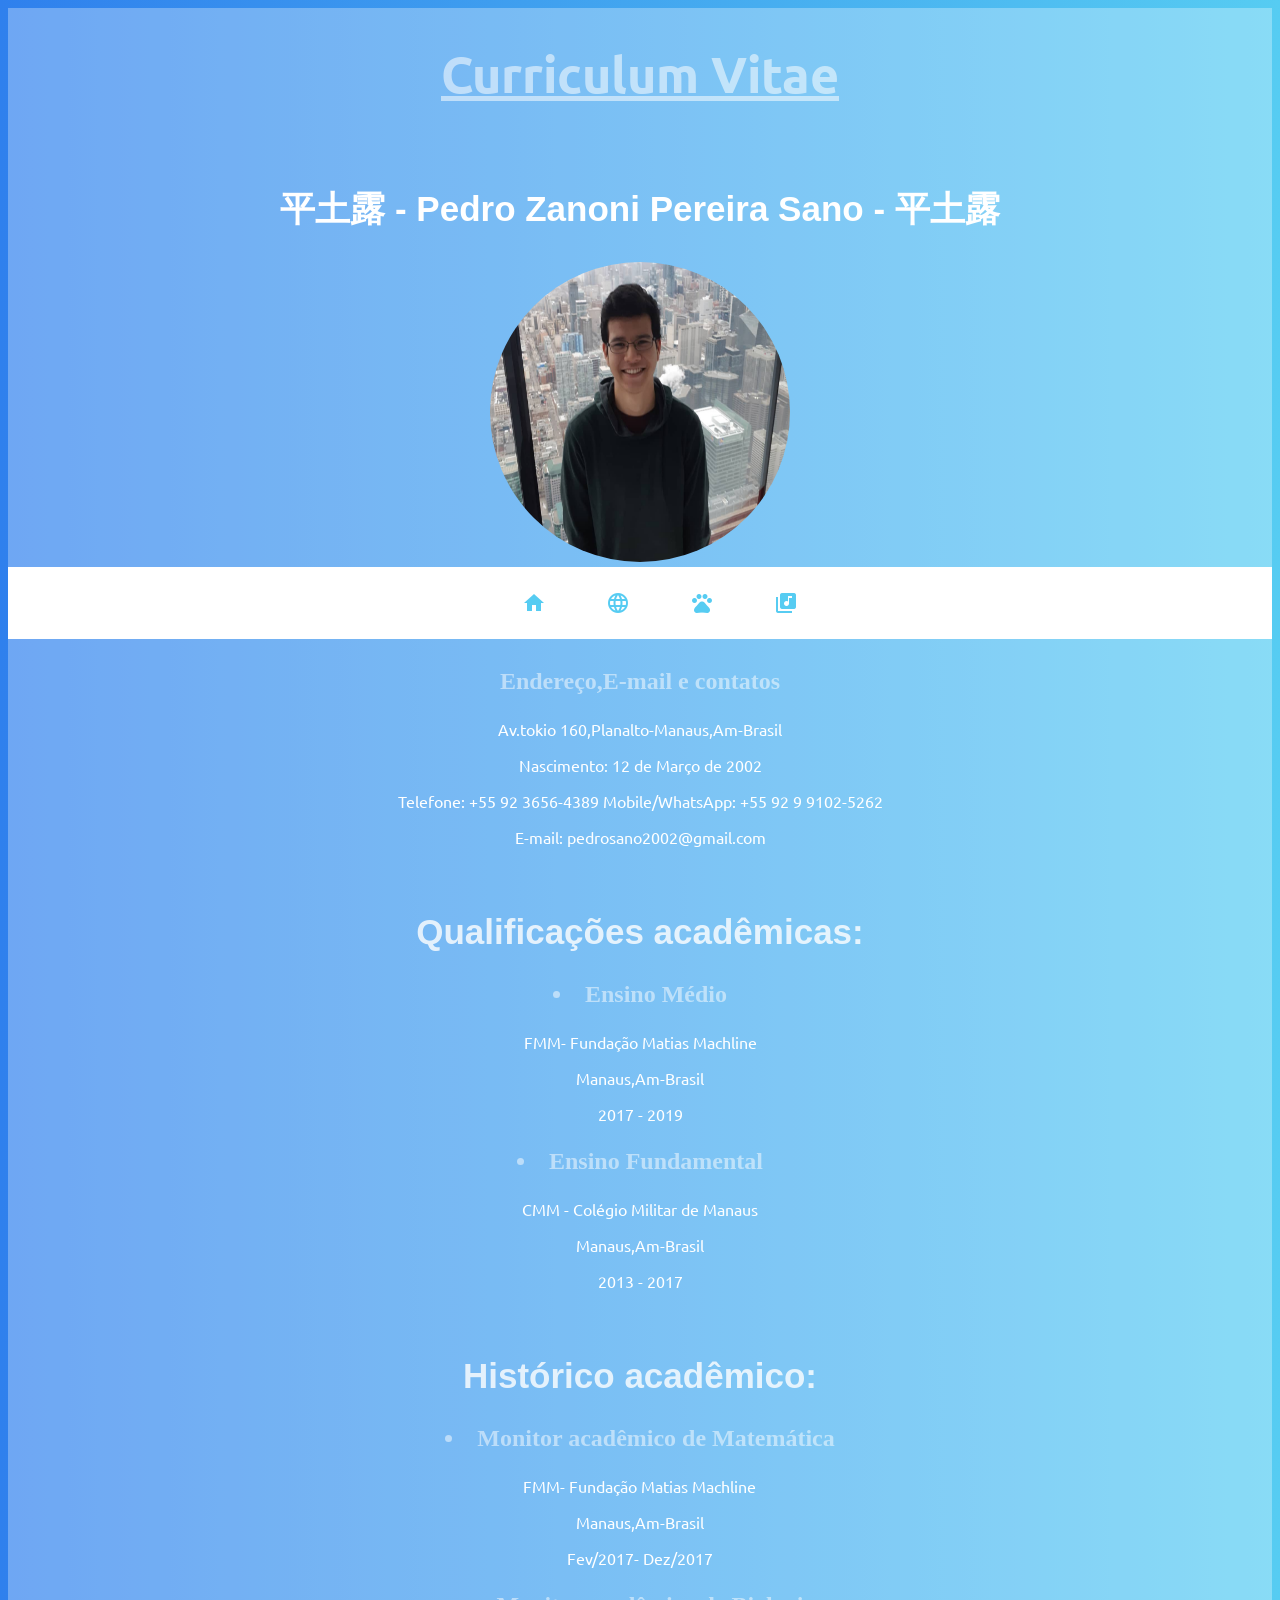
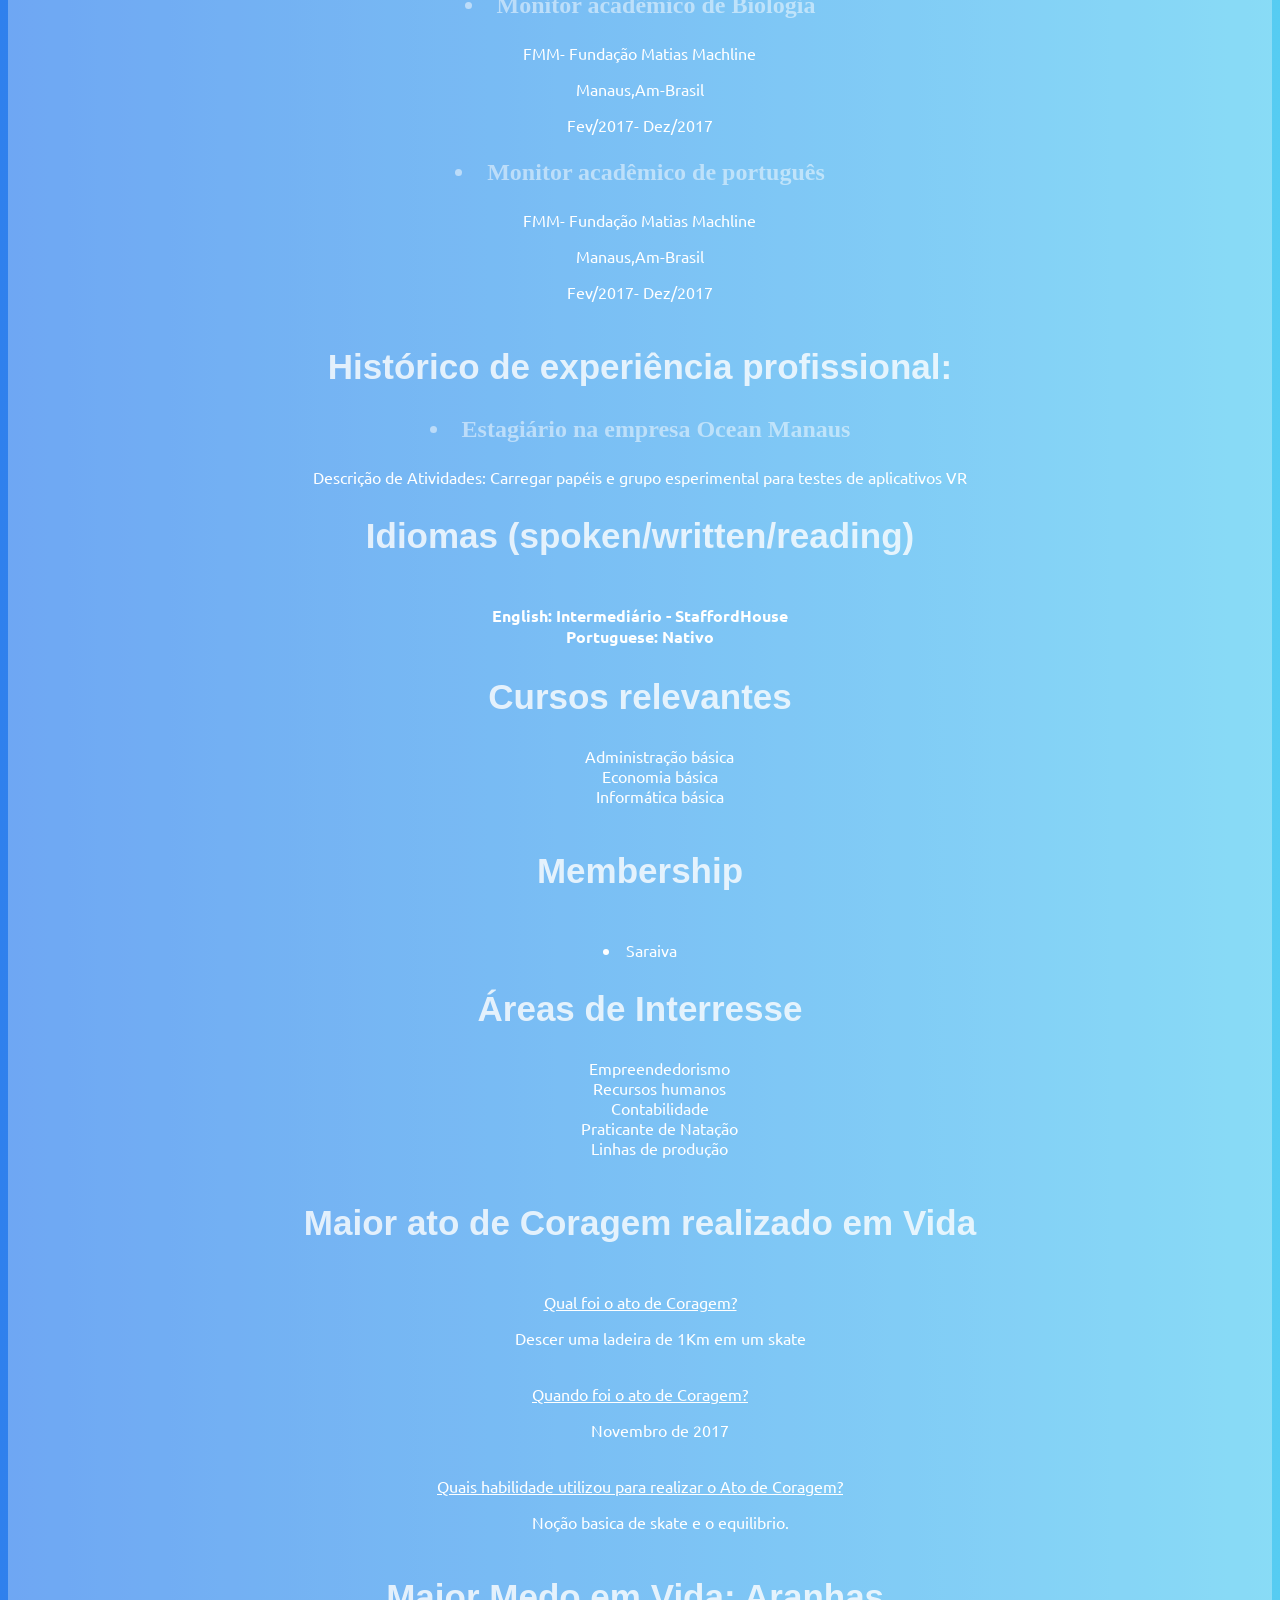
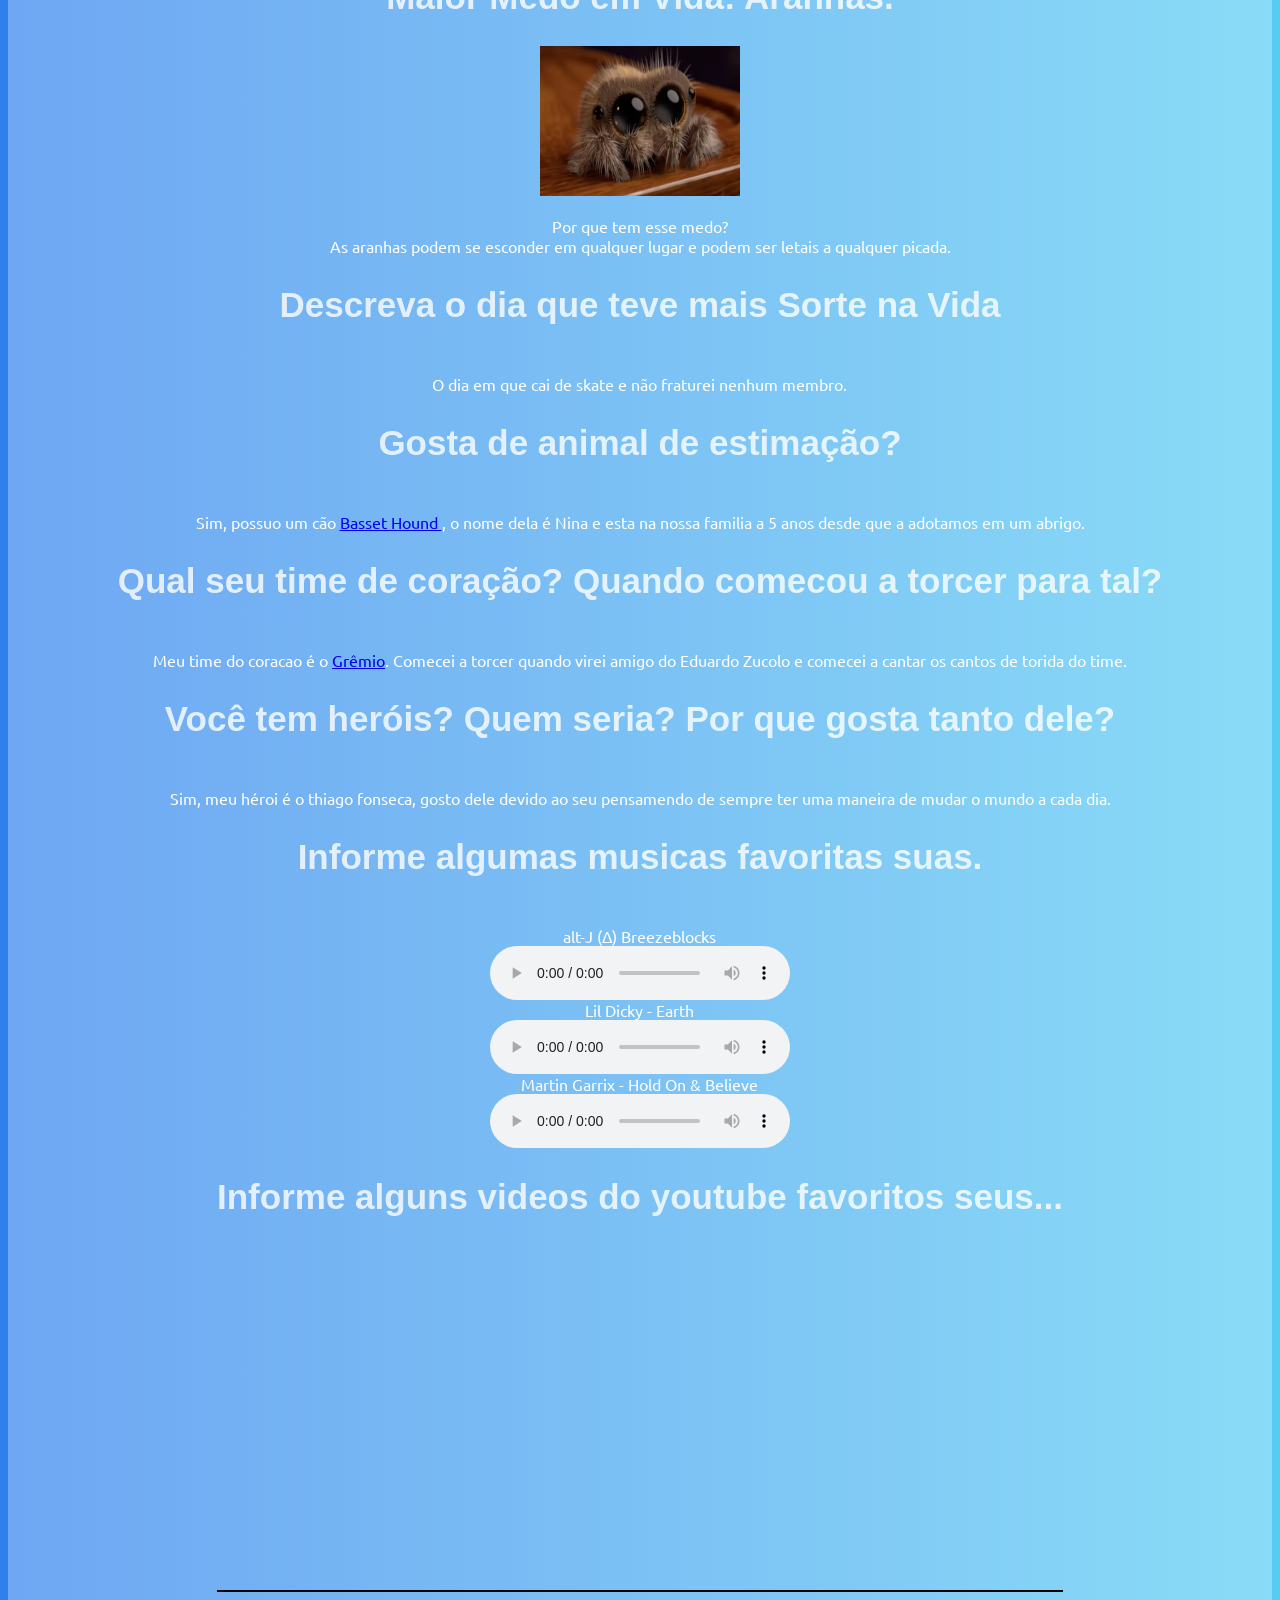
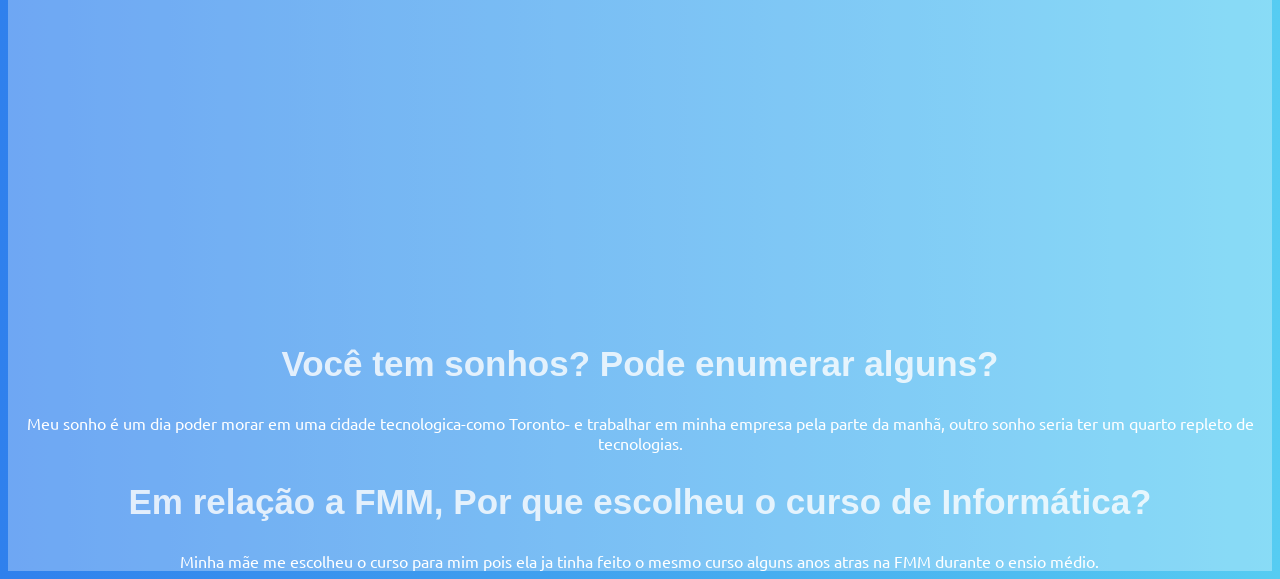
==== commit 4b8b42c3: "Add files via upload" ====
--- a/index.html
+++ b/index.html
@@ -3,182 +3,217 @@
 <head>
   <title>Documento Pedro Sano</title>
   <meta content="text/html" charset="utf-8">
-
+  <link href="https://fonts.googleapis.com/css?family=Ubuntu&display=swap" rel="stylesheet">
+  <link rel="stylesheet" href="./css/style.css">
+  <link rel="stylesheet" href="https://fonts.googleapis.com/icon?family=Material+Icons">
 </head>
-<LINK rel="stylesheet" href="style.css">
 
 <body>
-  <main>
-    <h1 id="curriculum"> Curriculum Vitae </h1>
-
-
-    <hr />
-    <p>
+  <div class="bg">
+    <header>
+
+      <h1 id="curriculum"> <u>Curriculum Vitae</u> </h1>
+      <hr />
+
       <h2>平土露 - Pedro Zanoni Pereira Sano - 平土露</h2>
-    </p>
-
-
-    <p>
-      <h3> Endereço,E-mail e contatos</u></h3>
-    </p>
-
-    <p>Av.tokio 160,Planalto-Manaus,Am-Brasil</p>
-    <p>Nascimento: 12 de Março de 2002</p>
-    <p>Telefone: +55 92 3656-4389 Mobile/WhatsApp: +55 92 9 9102-5262 </p>
-    <p>E-mail: pedrosano2002@gmail.com </p>
-    <p></p>
-    <br>
-
-    <p>
-      <h2>Qualificações acadêmicas:</u></h2>
-    </p>
-
-
-    <p>
-      <h3>
-        <li>Ensino Médio
-      </h3>
-    </p>
-    </li>
-    <p>FMM- Fundação Matias Machline</p>
-    <p>Manaus,Am-Brasil</p>
-    <p>2017 - 2019</p>
-
-    <p>
-      <h3>
-        <li>Ensino Fundamental
-      </h3>
-    </p>
-    <p>CMM - Colégio Militar de Manaus</p>
-    <p>Manaus,Am-Brasil</p>
-    <p>2013 - 2017</p>
-    <br>
-    <!--> <!-->
-    <!--> <!-->
-    <!--> <!-->
-    <!--> <!-->
-    <p>
-      <h2>Histórico acadêmico:</u></h2>
-    </p>
-    <!--> <!-->
-    <!--> <!-->
-    <!--> <!-->
-    <!--> <!-->
-
-
-    <h3>
-      <li>Monitor acadêmico de Matemática
-    </h3>
-    <p>FMM- Fundação Matias Machline</p>
-    <p>Manaus,Am-Brasil</p>
-    <p>Fev/2017- Dez/2017</p>
-
-    <h3>
-      <li>Monitor acadêmico de Biologia
-    </h3>
-    <p>FMM- Fundação Matias Machline</p>
-    <p>Manaus,Am-Brasil</p>
-    <p>Fev/2017- Dez/2017</p>
-
-    <h3>
-      <li>Monitor acadêmico de português
-    </h3>
-    <p>FMM- Fundação Matias Machline</p>
-    <p>Manaus,Am-Brasil</p>
-    <p>Fev/2017- Dez/2017</p>
-
-    <p>
-      <h2>Histórico de experiência profissional: </h2>
-    </p>
-
-    <h3>
-      <li>Estagiário na empresa Ocean Manaus
-    </h3>
-    <p>Descrição de Atividades:</u> Carregar papéis e grupo esperimental para testes de aplicativos VR</p>
-
-    <p>
-      <h2>Idiomas (spoken/written/reading)</u></h2>
-    </p>
-
-    <br><b>English: Intermediário - StaffordHouse</b>
-    <br><b>Portuguese: Nativo</b>
-
-    <p>
-      <h2>Cursos relevantes</u></h2>
-    </p>
-
-    <ul>
-      <li>Administração básica</li>
-      <li>Economia básica</li>
-      <li>Informática básica</li>
-    </ul>
-
-    <p>
-      <h2>Membership</u></h2>
-    </p>
-
-    <br>
-    <li>Saraiva</li>
-
-    <p>
-      <h2>Áreas de Interresse</u></h2>
-    </p>
-
-    <ul>
-      <li>Empreendedorismo</li>
-      <li>Recursos humanos</li>
-      <li>Contabilidade</li>
-      <li>Praticante de Natação</li>
-      <li>Linhas de produção</li>
-    </ul>
-
-    <p>
-      <h2>Maior ato de Coragem realizado em Vida</u></h2>
-    </p>
-
-    <br><u>Qual foi o ato de Coragem?</u>
-    <ul>
-      <li>Descer uma ladeira de 1Km em um skate</li>
-    </ul>
-    <br><u>Quando foi o ato de Coragem?</u>
-    <ul>
-      <li>Novembro de 2017</li>
-    </ul>
-    <br><u>Quais habilidade utilizou para realizar o Ato de Coragem?</u>
-    <ul>
-      <li>Noção basica de skate e o equilibrio. </li>
-    </ul>
-
-    <p>
-      <h2>Maior Medo em Vida: Aranhas. </u></h2>
-    </p>
-    <img width="200px" height="150px" src="ara.jpg" />
-
-    <br>
-
-    <br>Por que tem esse medo?</u>
-    <br>As aranhas podem se esconder em qualquer lugar e podem ser letais a qualquer picada.
-    <br><br>
-
-    <p>
-      <h2>Descreva o dia que teve mais Sorte na Vida</u></h2>
-    </p>
-
-    <br>O dia em que cai de skate e não fraturei nenhum membro.
-    <br>
-
-    <p>
-      <h2>Gosta de animal de estimação?</u></h2>
-    </p>
-
-    <br>Sim, possuo um cão <A href="https://tudosobrecachorros.com.br/basset-hound/" TARGET="_blank">Basset Hound <a>, o
-        nome dela é Nina e esta na nossa familia a 5 anos desde que a adotamos em um abrigo.
-
-        <br>
-        <!--> <!-->
-        <!--> <!-->
-        <!--> <!-->
-        <!--> <!-->
+      <div class="foto">
+        <img src="./img/eu.png" alt="">
+      </div>
+      <nav>
+        <ul>
+          <li><a href="#home" class="button"><i class="material-icons">home</i></a></li>
+          <li><a href="#language" class="button"><i class="material-icons">language</i></a></li>
+          <li><a href="#pet" class="button"><i class="material-icons">pets</i></a></li>
+          <li><a href="#midia" class="button"><i class="material-icons">library_music</i></a></li>
+        </ul>
+      </nav>
+    </header>
+
+    <main>
+
+      <div class="card">
+        <p id="home">
+          <h3> Endereço,E-mail e contatos</u></h3>
+        </p>
+
+        <p>Av.tokio 160,Planalto-Manaus,Am-Brasil</p>
+        <p>Nascimento: 12 de Março de 2002</p>
+        <p>Telefone: +55 92 3656-4389 Mobile/WhatsApp: +55 92 9 9102-5262 </p>
+        <p>E-mail: pedrosano2002@gmail.com </p>
+        <p></p>
+        <br>
+      </div>
+
+      <div class="card">
+        <p>
+          <h2>Qualificações acadêmicas:</u></h2>
+        </p>
+
+
+        <p>
+          <h3>
+            <li>Ensino Médio
+          </h3>
+        </p>
+        </li>
+        <p>FMM- Fundação Matias Machline</p>
+        <p>Manaus,Am-Brasil</p>
+        <p>2017 - 2019</p>
+
+        <p>
+          <h3>
+            <li>Ensino Fundamental
+          </h3>
+        </p>
+        <p>CMM - Colégio Militar de Manaus</p>
+        <p>Manaus,Am-Brasil</p>
+        <p>2013 - 2017</p>
+        <br>
+      </div>
+      <!--> <!-->
+      <!--> <!-->
+      <!--> <!-->
+      <!--> <!-->
+      <div class="card">
+        <p>
+          <h2>Histórico acadêmico:</u></h2>
+        </p>
+        <!--> <!-->
+        <!--> <!-->
+        <!--> <!-->
+        <!--> <!-->
+
+
+        <h3>
+          <li>Monitor acadêmico de Matemática
+        </h3>
+        <p>FMM- Fundação Matias Machline</p>
+        <p>Manaus,Am-Brasil</p>
+        <p>Fev/2017- Dez/2017</p>
+
+        <h3>
+          <li>Monitor acadêmico de Biologia
+        </h3>
+        <p>FMM- Fundação Matias Machline</p>
+        <p>Manaus,Am-Brasil</p>
+        <p>Fev/2017- Dez/2017</p>
+
+        <h3>
+          <li>Monitor acadêmico de português
+        </h3>
+        <p>FMM- Fundação Matias Machline</p>
+        <p>Manaus,Am-Brasil</p>
+        <p>Fev/2017- Dez/2017</p>
+      </div>
+
+      <div class="card">
+        <p>
+          <h2>Histórico de experiência profissional: </h2>
+        </p>
+
+        <h3>
+          <li>Estagiário na empresa Ocean Manaus
+        </h3>
+        <p>Descrição de Atividades:</u> Carregar papéis e grupo esperimental para testes de aplicativos VR</p>
+
+        <p id="language">
+          <h2>Idiomas (spoken/written/reading)</u></h2>
+        </p>
+
+        <br><b>English: Intermediário - StaffordHouse</b>
+        <br><b>Portuguese: Nativo</b>
+      </div>
+
+      <div class="card">
+        <p>
+          <h2>Cursos relevantes</u></h2>
+        </p>
+
+        <ul>
+          <li>Administração básica</li>
+          <li>Economia básica</li>
+          <li>Informática básica</li>
+        </ul>
+      </div>
+
+      <div class="card">
+        <p>
+          <h2>Membership</u></h2>
+        </p>
+
+        <br>
+        <li>Saraiva</li>
+      </div>
+
+      <div class="card">
+        <p>
+          <h2>Áreas de Interresse</u></h2>
+        </p>
+
+        <ul>
+          <li>Empreendedorismo</li>
+          <li>Recursos humanos</li>
+          <li>Contabilidade</li>
+          <li>Praticante de Natação</li>
+          <li>Linhas de produção</li>
+        </ul>
+      </div>
+
+      <div class="card">
+        <p>
+          <h2>Maior ato de Coragem realizado em Vida</u></h2>
+        </p>
+
+        <br><u>Qual foi o ato de Coragem?</u>
+        <ul>
+          <li>Descer uma ladeira de 1Km em um skate</li>
+        </ul>
+        <br><u>Quando foi o ato de Coragem?</u>
+        <ul>
+          <li>Novembro de 2017</li>
+        </ul>
+        <br><u>Quais habilidade utilizou para realizar o Ato de Coragem?</u>
+        <ul>
+          <li>Noção basica de skate e o equilibrio. </li>
+        </ul>
+      </div>
+
+      <div class="card">
+        <p>
+          <h2>Maior Medo em Vida: Aranhas. </u></h2>
+        </p>
+        <img width="200px" height="150px" src="./img/ara.jpg" />
+
+        <br>
+
+        <br>Por que tem esse medo?</u>
+        <br>As aranhas podem se esconder em qualquer lugar e podem ser letais a qualquer picada.
+      </div>
+
+      <div class="card">
+        <p>
+          <h2>Descreva o dia que teve mais Sorte na Vida</u></h2>
+        </p>
+
+        <br>O dia em que cai de skate e não fraturei nenhum membro.
+      </div>
+
+      <div class="card" id="pet">
+        <p>
+          <h2>Gosta de animal de estimação?</u></h2>
+        </p>
+
+        <br>Sim, possuo um cão <A href="https://tudosobrecachorros.com.br/basset-hound/" TARGET="_blank">Basset Hound
+          <a>,
+            o
+            nome dela é Nina e esta na nossa familia a 5 anos desde que a adotamos em um abrigo.
+      </div>
+
+      <!--> <!-->
+      <!--> <!-->
+      <!--> <!-->
+      <!--> <!-->
+      <div class="card">
         <p>
           <h2>Qual seu time de coração? Quando comecou a torcer para tal?</h2>
         </p></u>
@@ -189,11 +224,12 @@
 
         <br>Meu time do coracao é o <A href="https://gremiomania.com.br/" TARGET="_blank">Grêmio</a>. Comecei a torcer
         quando virei amigo do Eduardo Zucolo e comecei a cantar os cantos de torida do time.
-        <br>
-        <!--> <!-->
-        <!--> <!-->
-        <!--> <!-->
-        <!--> <!-->
+      </div>
+      <!--> <!-->
+      <!--> <!-->
+      <!--> <!-->
+      <!--> <!-->
+      <div class="card">
         <p>
           <h2>Você tem heróis? Quem seria? Por que gosta tanto dele?</h2>
         </p></u>
@@ -205,10 +241,12 @@
         Sim, meu héroi é o thiago fonseca, gosto dele devido ao seu pensamendo de sempre ter uma maneira de mudar o
         mundo a cada dia.
         <br>
-        <!--> <!-->
-        <!--> <!-->
-        <!--> <!-->
-        <!--> <!-->
+      </div>
+      <!--> <!-->
+      <!--> <!-->
+      <!--> <!-->
+      <!--> <!-->
+      <div class="card" id="midia">
         <p>
           <h2>Informe algumas musicas favoritas suas.</h2>
         </p></u>
@@ -221,7 +259,7 @@
         alt-J (∆) Breezeblocks<br>
         <audio controls>
 
-          <source src="musica1.mp3" type="audio/mp3">
+          <source src="./music/musica1.mp3" type="audio/mp3">
 
           Seu navegador não suporta áudio tag.
         </audio>
@@ -229,7 +267,7 @@
         Lil Dicky - Earth<br>
         <audio controls>
 
-          <source src="musica2.mp3" type="audio/mp3">
+          <source src="./music/musica2.mp3" type="audio/mp3">
 
           Seu navegador não suporta áudio tag.
         </audio>
@@ -237,16 +275,18 @@
         Martin Garrix - Hold On & Believe<br>
         <audio controls>
 
-          <source src="musica3.mp3" type="audio/mp3">
+          <source src="./music/musica3.mp3" type="audio/mp3">
 
           Seu navegador não suporta áudio tag.
         </audio>
         <br>
-
-        <!--> <!-->
-        <!--> <!-->
-        <!--> <!-->
-        <!--> <!-->
+      </div>
+
+      <!--> <!-->
+      <!--> <!-->
+      <!--> <!-->
+      <!--> <!-->
+      <div class="card">
         <p>
           <h2>Informe alguns videos do youtube favoritos seus...</h2>
         </p></u>
@@ -262,11 +302,13 @@
         <iframe class="video" width="460" height="315" src="https://www.youtube.com/embed/yWd4mzGqQYo" frameborder="0"
           allow="accelerometer; autoplay; encrypted-media; gyroscope; picture-in-picture" allowfullscreen></iframe>
         <br>
-
-        <!--> <!-->
-        <!--> <!-->
-        <!--> <!-->
-        <!--> <!-->
+      </div>
+
+      <!--> <!-->
+      <!--> <!-->
+      <!--> <!-->
+      <!--> <!-->
+      <div class="card">
         <p>
           <h2>Você tem sonhos? Pode enumerar alguns?</h2>
         </p></u>
@@ -277,10 +319,12 @@
         Meu sonho é um dia poder morar em uma cidade tecnologica-como Toronto- e trabalhar em minha empresa pela parte
         da manhã, outro sonho seria ter um quarto repleto de tecnologias.
         <br>
-        <!--> <!-->
-        <!--> <!-->
-        <!--> <!-->
-        <!--> <!-->
+      </div>
+      <!--> <!-->
+      <!--> <!-->
+      <!--> <!-->
+      <!--> <!-->
+      <div class="card">
         <p>
           <h2>Em relação a FMM, Por que escolheu o curso de Informática?</h2>
         </p></u>
@@ -288,9 +332,12 @@
         <!--> <!-->
         <!--> <!-->
         <!--> <!-->
-        Minha mãe me escolheu o curso para mim pois ela ja tinha feito o mesmo curso alguns anos atras na FMM durante o
+        Minha mãe me escolheu o curso para mim pois ela ja tinha feito o mesmo curso alguns anos atras na FMM durante
+        o
         ensio médio.
-  </main>
+      </div>
+    </main>
+  </div>
 </body>
 
 </html>
--- a/css/style.css
+++ b/css/style.css
@@ -0,0 +1,118 @@
+html{
+	scroll-behavior: smooth;
+}
+
+body{
+	background: linear-gradient(to right, #2F80ED, #56CCF2);
+	display: flex;
+	flex-direction: column;
+	justify-content: center;	
+	align-items: center;
+	font-family: 'Ubuntu', sans-serif;
+	color: #FFF;
+}
+
+body .bg{
+	background-color: rgba(255, 255, 255, 0.3);
+}
+
+main, header{
+	display: flex;
+	flex-direction: column;
+	justify-content: center;
+	align-items: center;
+}
+
+ul{
+	list-style: none;
+}
+
+header nav{
+	margin: 5px;
+	background: white;
+	width: 100%;
+	display: flex;
+	justify-content: center;
+}
+
+header nav ul{
+	display: flex;
+	/* justify-content: center; */
+	justify-content: space-between;
+}
+
+header nav ul li a {
+	padding: 5px;
+	margin: 25px;
+	font-size: 2em;
+	text-decoration: none;
+	color: #56CCF2;
+
+}
+
+header nav ul li a:hover{
+	color: #2F80ED;
+}
+
+.card{
+	text-align: center;
+}
+header .foto{
+	width: 300px;
+	height: 300px;
+	border-radius: 200px;
+	background-color: black;
+	overflow: hidden;
+}
+
+.foto img{
+	width: 100%;
+	height: 100%;
+}
+
+h3{
+ font-size:24px; 
+ font-family:tahoma;
+ }
+
+h1{
+ font-size:50px; 
+ }
+
+ h2{
+ font-size:35px; 
+ font-family:arial;
+ }
+ hr{
+	 height:2px;
+	 background-color:black;
+	 border-style:none;
+ }
+header h1{
+	 color: #FFF8;
+ }
+header h2{
+	 color: #FFF;
+ }
+
+main h1,h2,p,li{
+	color: #FFF;
+}
+
+main h2{
+	opacity: 0.8;
+}
+
+main h3{
+	opacity: 0.5;
+}
+
+ @media only screen and (max-width: 600px) {
+	 .video{
+		 width: 100%;
+		 height: 100%;
+	 }
+	 #curriculum{
+		font-size: 22pt;
+	 }
+ }
